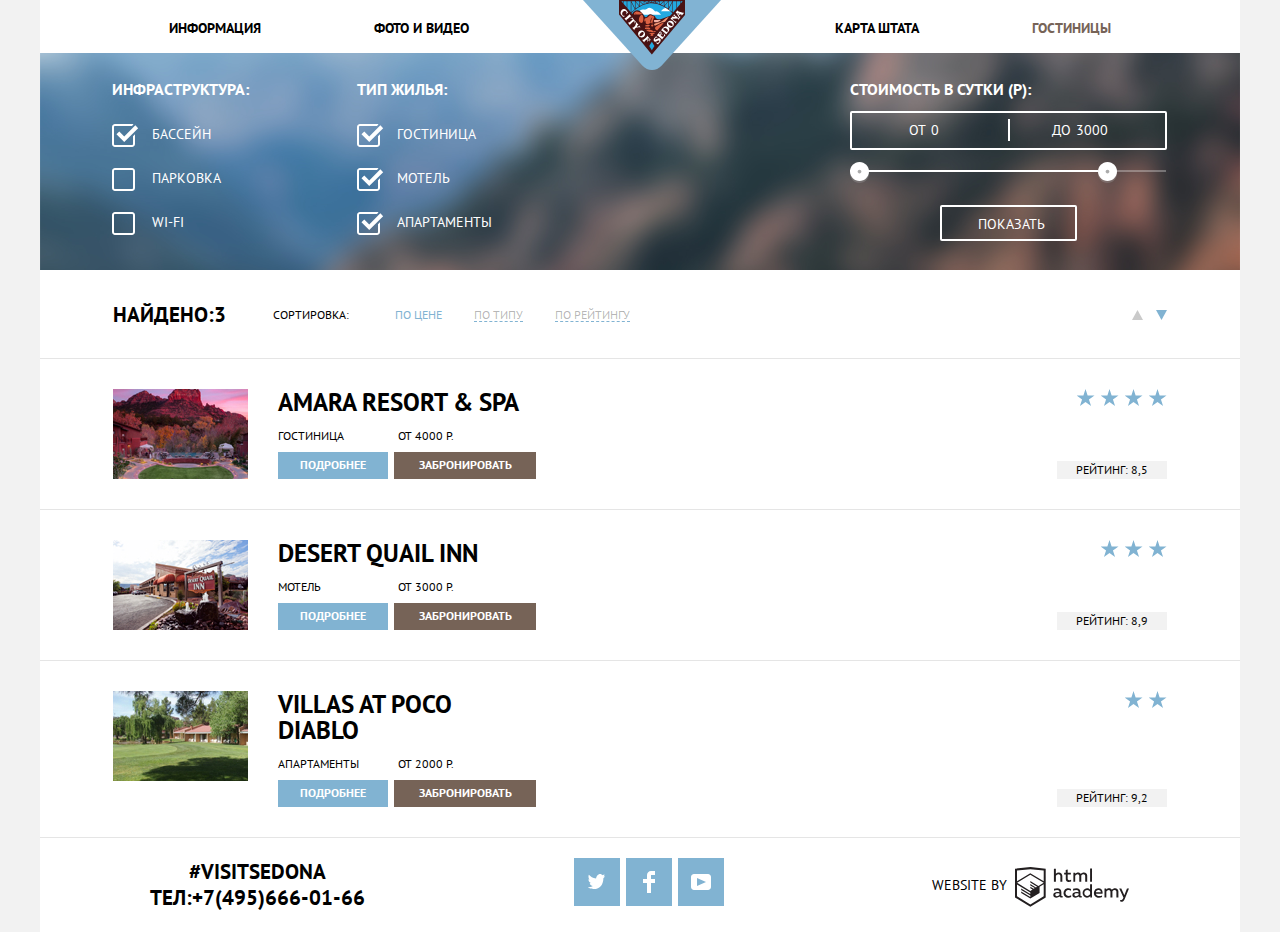
==== hotels.html @ c7ddfb27 "Завершение второй страницы" ====
<!DOCTYPE html>
<html lang="ru" class="page">

<head>
  <link href="css/normalize.css" rel="stylesheet">
  <link href="css/style.css" rel="stylesheet">
  <meta charset="utf-8">
  <title>HTML Academy: Седона-страница каталога</title>
</head>

<body class="page-body">
  <header class="main-header">
    <nav class="main-navigation">
      <ul class="site-navigation">
        <li class="site-navigation-item"><a class="site-navigation-item-path" href="">Информация</a></li>
        <li class="site-navigation-item"><a class="site-navigation-item-path" href="">Фото и видео</a></li>
        <li class="site-navigation-item">
          <a href="index.html" class="main-header-logo">
            <img src="img/logo.svg" width="138" height="70" alt="Логотип сайта Седона">
          </a>
        </li>
        <li class="site-navigation-item"><a class="site-navigation-item-path" href="">Карта штата</a></li>
        <li class="site-navigation-item"><a class="site-navigation-item-path active" href="hotels.html">Гостиницы</a></li>
      </ul>
    </nav>
  </header>
  <main>
    <h1 class="hidden-headings">Гостиницы</h1>
    <section>
      <h2 class="hidden-headings">Фильтры</h2>
      <form class="hotel-page-filters">
        <div class="checkbox-fildset-group">
          <fieldset class="infrastructure checkboxs-block">
            <legend class="checkbox-sector-name">Инфраструктура:</legend>
            <ul class="checkbox-list list">
              <li class="checkbox-list-item">
                <input class="visually-hidden checkbox" type="checkbox" checked id="SP">
                <div class="checkbox-icon"></div>
                <label class="checkbox-value" for="SP">Бассейн</label>
              </li>
              <li class="checkbox-list-item">
                <input class="visually-hidden checkbox" type="checkbox" id="parking">
                <div class="checkbox-icon"></div>
                <label class="checkbox-value" for="parking">Парковка</label>
              </li>
              <li class="checkbox-list-item">
                <input class="visually-hidden checkbox" type="checkbox" id="wifi">
                <div class="checkbox-icon"></div>
                <label class="checkbox-value" for="wifi">Wi-Fi</label>
              </li>
            </ul>
          </fieldset>
          <fieldset class="types checkboxs-block">
            <legend class="checkbox-sector-name">Тип жилья:</legend>
            <ul class="checkbox-list list">
              <li class="checkbox-list-item">
                <input class="visually-hidden checkbox blocked" type="checkbox" checked id="hotel">
                <div class="checkbox-icon"></div>
                <label class="checkbox-value" for="hotel">Гостиница</label>
              </li>
              <li class="checkbox-list-item">
                <input class="visually-hidden checkbox" type="checkbox" checked id="motel">
                <div class="checkbox-icon"></div>
                <label class="checkbox-value" for="motel">Мотель</label>
              </li>
              <li class="checkbox-list-item">
                <input class="visually-hidden checkbox" type="checkbox" checked id="apartments">
                <div class="checkbox-icon"></div>
                <label class="checkbox-value" for="apartments">Апартаменты</label>
              </li>
            </ul>
          </fieldset>
        </div>

        <fieldset class="price-group checkboxs-block">
          <legend class="checkbox-sector-name">Стоимость в сутки (Р):</legend>
          <div class="range-filter">
            <div class="price-controls">
              <label class="from">От<input class="visually-hidden" type="text" value="0"><span class="price-value">0</span></label>
              <label class="to">До<input class="visually-hidden" type="text" value="3000"><span class="price-value">3000</span></label>
            </div>
            <div class="filter-controls">
              <div class="scale">
                <div class="bar"></div>
              </div>
              <div class="toggle toggle-min"></div>
              <div class="toggle toggle-max"></div>
            </div>
          </div>
          <input class="show-results-button" type="submit" name="show" value="Показать">
        </fieldset>
      </form>
    </section>
    <section class="main-catalog">
      <h2 class="hidden-headings">Найденные гостиницы</h2>
      <div class="sort-container">
        <div class="sort-buttons-block">
          <p class="results">Найдено:<span>3</span></p>
          <h3 class="sort">Сортировка:</h3>
          <ul class="list sort-list">
            <li class="sort-list-item">
              <button class="sort-button active" disabled>По цене</button>
            </li>
            <li class="sort-list-item">
              <button class="sort-button">По типу</button>
            </li>
            <li class="sort-list-item">
              <button class="sort-button">По рейтингу</button>
            </li>
          </ul>
        </div>
        <ul class="list item-change">
          <li>
            <button class="item-change-button item-change-button-previous"></button>
          </li>
          <li>
            <button class="item-change-button item-change-button-next active-button"></button>
          </li>
        </ul>
      </div>
      <ul class="list hotels-list">
        <li class="hotel hotel1">
          <img src="img/Amara-resort-picture.jpg" class="hotel-picture" width="135" height="90" alt="hotel's_picture">
          <div class="hotels-main-info-containter">
            <a class="hotel-name-block" href="">
              <h3 class="hotel-name">Amara Resort & Spa</h3>
            </a>
            <div class="info">
              <p class="hotel-type">Гостиница</p>
              <p class="hotel-price">от 4000 Р.</p>
            </div>
            <div class="hotel-buttons">
              <a href="" class="button more-info">Подробнее</a>
              <a href="" class="button reservation">Забронировать</a>
            </div>
          </div>
          <!-- Список для звезд -->
          <div class="rating-container">
            <ul class="star-list list">
              <li class="star-list-item">
              </li>
              <li class="star-list-item">
              </li>
              <li class="star-list-item">
              </li>
              <li class="star-list-item">
              </li>
            </ul>
            <p class="rating">Рейтинг: 8,5</p>
          </div>
        </li>
        <li class="hotel hotel2">
          <img src="img/desert-quail-inn-picture.jpg" class="hotel-picture" width="135" height="90" alt="hotel's_picture">
          <div class="hotels-main-info-containter">
            <a class="hotel-name-block" href="">
              <h3 class="hotel-name">Desert Quail Inn</h3>
            </a>
            <div class="info">
              <p class="hotel-type">Мотель</p>
              <p class="hotel-price">от 3000 Р.</p>
            </div>
            <div class="hotel-buttons">
              <a href="" class="button more-info">Подробнее</a>
              <a href="" class="button reservation">Забронировать</a>
            </div>
          </div>
          <!-- Список для звезд -->
          <div class="rating-container">
            <ul class="star-list list">
              <li class="star-list-item">
              </li>
              <li class="star-list-item">
              </li>
              <li class="star-list-item">
              </li>
            </ul>
            <p class="rating">Рейтинг: 8,9</p>
          </div>
        </li>
        <li class="hotel hotel3">
          <img src="img/villas-at-poco-diablo-picture.jpg" class="hotel-picture" width="135" height="90" alt="hotel's_picture">
          <div class="hotels-main-info-containter">
            <a class="hotel-name-block" href="">
              <h3 class="hotel-name">Villas at Poco Diablo</h3>
            </a>
            <div class="info">
              <p class="hotel-type">Апартаменты</p>
              <p class="hotel-price">от 2000 Р.</p>
            </div>
            <div class="hotel-buttons">
              <a href="" class="button more-info">Подробнее</a>
              <a href="" class="button reservation">Забронировать</a>
            </div>
          </div>
          <!-- Список для звезд -->
          <div class="rating-container">
            <ul class="star-list list">
              <li class="star-list-item">
              </li>
              <li class="star-list-item">
              </li>
            </ul>
            <p class="rating">Рейтинг: 9,2</p>
          </div>
        </li>
      </ul>
    </section>
  </main>
  <footer class="main-footer page-catalog-footer">
    <div class="footer-contacts">
      <div class="contacts">
        <p>#VISITSEDONA<br>
          тел:<a class="footer-phone" href="tel:+74956660166">+7(495)666-01-66</a>
        </p>
      </div>
      <div class="footer-social">
        <ul class="socials-list list">
          <li class="social-list-item">
            <a class="social-button social-button-tw" href="#"></a>
          </li>
          <li class="social-list-item">
            <a class="social-button social-button-fb" href="#"></a>
          </li>
          <li class="social-list-item">
            <a class="social-button social-button-yt" href="#"></a>
          </li>
        </ul>
      </div>
      <div class="copyright">
        <p>Website by<a href="#" class="copyright-logo"></a></p>
      </div>
    </div>
  </footer>
</body>

</html>
---- css/style.css ----
/* pt-sans-regular - latin_cyrillic */

@font-face {
    font-family: 'PT Sans';
    font-style: normal;
    font-weight: 400;
    src: url('../fonts/pt-sans-v11-latin_cyrillic-regular.eot'); /* IE9 Compat Modes */
    src: local('PT Sans'), local('PTSans-Regular'),
         url('../fonts/pt-sans-v11-latin_cyrillic-regular.eot?#iefix') format('embedded-opentype'), /* IE6-IE8 */
         url('../fonts/pt-sans-v11-latin_cyrillic-regular.woff2') format('woff2'), /* Super Modern Browsers */
         url('../fonts/pt-sans-v11-latin_cyrillic-regular.woff') format('woff'), /* Modern Browsers */
         url('../fonts/pt-sans-v11-latin_cyrillic-regular.ttf') format('truetype'), /* Safari, Android, iOS */
         url('../fonts/pt-sans-v11-latin_cyrillic-regular.svg#PTSans') format('svg'); /* Legacy iOS */
  }
  /* pt-sans-700 - latin_cyrillic */
  @font-face {
    font-family: 'PT Sans';
    font-style: normal;
    font-weight: 700;
    src: url('../fonts/pt-sans-v11-latin_cyrillic-700.eot'); /* IE9 Compat Modes */
    src: local('PT Sans Bold'), local('PTSans-Bold'),
         url('../fonts/pt-sans-v11-latin_cyrillic-700.eot?#iefix') format('embedded-opentype'), /* IE6-IE8 */
         url('../fonts/pt-sans-v11-latin_cyrillic-700.woff2') format('woff2'), /* Super Modern Browsers */
         url('../fonts/pt-sans-v11-latin_cyrillic-700.woff') format('woff'), /* Modern Browsers */
         url('../fonts/pt-sans-v11-latin_cyrillic-700.ttf') format('truetype'), /* Safari, Android, iOS */
         url('../fonts/pt-sans-v11-latin_cyrillic-700.svg#PTSans') format('svg'); /* Legacy iOS */
  }


  :root {
    --basic-white: #fff;
    --main-color: #000;
    --additional-black: #333;
    --basic-blue: #81B3D2;
    --basic-grey: #eeeeee;
    --footer-background: rgba(255, 255, 255, 0.9);
    --forms-background: #F2F2F2;
    --button-brown-color: #766357;
    --button-brown-hover: #604E43;
    --button-brown-active: #503E33;
    --button-active-color: rgba(255, 255, 255, 0.3);
    --button-grey-color: #cacaca;
    --deeper-blue: #669EC0;
    --deep-blue: #5496BD;
    --copyright-logo-active: #BDBBBC;
    --bottom-borders: #e5e5e5;
    --deeper-grey: #ebebeb;
    --white-opacity0-3: rgba(255, 255, 255, 0.3);
    --black-opacity0-3: rgba(0, 0, 0, 0.3);
    --main-page-shadow: rgba(0, 1, 1, 0.2);
}
.page {
    background-color: var(--forms-background);
    height: 100%;
}

.page-body {
    width: 1200px;
    margin: 0 auto;
    padding: 0;
    font-family: "PT Sans", sans-serif;
    font-style: normal;
    font-weight: normal;
    font-size: 14px;
    line-height: 21px;
    color: var(--main-black);
    text-transform: uppercase;
    background-color: var(--basic-white);
    min-height: 100%;
    position: relative;
}

a {
    text-decoration: none;
    color: var(--main-color);
}

img {
    max-width: 100%;
    height: auto;
}

.button {
    color: var(--basic-white);
}

button, 
button:active, 
button:focus {
    outline: none;
    text-transform: uppercase;
}

.list {
    list-style: none;
    margin: 0;
    padding: 0;
}

.visually-hidden {
    position: absolute;
    width: 1px;
    height: 1px;
    margin: -1px;
    border: 0;
    padding: 0;
    white-space: nowrap;
    clip-path: inset(100%);
    clip: rect(0 0 0 0);
    overflow: hidden;
  }

/* Main Navigation */

.main-header {
    min-height: 56px;
    text-align: center;
    margin-bottom: -20px;
}

.main-navigation {
    font-style: normal;
    font-weight: bold;
    font-size: 14px;
    line-height: 26px;
    background-color: transparent;
    padding: 0 72px;
}

.site-navigation {
    list-style: none;
    display: flex;
    justify-content: space-around;
    margin-top: 0;
    padding: 0;
}

.site-navigation-item:not(:first-child) .site-navigation-item-path:hover {
    color: var(--basic-blue);
}

.site-navigation-item:not(:first-child) .site-navigation-item-path:active {
    color: var(--button-grey-color);
}

.site-navigation .active {
    color: var(--button-brown-color);
}

.site-navigation-item:not(:nth-child(3)) {
    padding-top: 15px;
}

.main-header-logo {
    position: relative;
    z-index: 1;
}

/* Main's blocks */

.container {
    background-color: transparent;
    width: 100%;
    box-shadow: 0px 5px 15px var(--main-page-shadow);
}

.welcome-sedona {
    position: relative;
    display: flex;
    flex-direction: column;
    height: 509px;
    background: url("../img/background-photo-main-page.jpg") 50% no-repeat;
}

.welcome-sedona .welcome-img {
    display: block;
    margin: 0 auto;
}

.welcome-sedona .welcome-img:first-child {
    margin-top: auto;
    margin-bottom: 11px;
} 

.welcome-sedona .welcome-img:nth-child(2) {
    margin-bottom: auto;
} 

.welcome-sedona .welcome-img:last-child {
    margin: auto;
} 

.welcome-sedona::after {
    position: absolute;
    content: "";
    left: 0;
    bottom: 0;
    width: 100%;
    height: 57px;
    background-color: inherit;
    background-image: url("../img/main-page-image-shape-bottom.svg");
    background-repeat: no-repeat;
    z-index: 1;
}

.heading {
    display: none;
}

.advantages,
.interested {
    font-style: normal;
    font-weight: normal;
    font-size: 14px;
    line-height: 21px;
}

.interested {
    text-align: center;
    height: 291px;
}

.advantages-title {
    font-style: normal;
    font-weight: bold;
    line-height: 26px;
    font-size: 21px;
    text-align: center; 
}

.advantages-block-title {
    height: 216px;
    display: flex;
    flex-direction: column;
    justify-content: space-between;
}

.block-title {
    font-weight: bold;
    font-size: 21px;
    line-height: 26px;
    margin-top: auto;
}

.heading-additional-text {
    font-weight: normal;
    font-size: 14px;
    margin-bottom: auto;
}

.advantage1,
.advantage2 {
    color: var(--basic-white);
    background-color: var(--basic-blue);
    display: flex;
    height: 256px;
}

.advs-subcontainer {
    text-align: center;
    display: flex;
    flex-direction: column;
    justify-content: center;
}

.advantages-stuff-list,
.advantages3-5-list {
    list-style: none;
}

.advantages-stuff {
    padding: 75px 65px;
}

.advantages-stuff-list {
    display: flex;
    justify-content: space-between;
    text-align: center;
    height: 100%;
    align-items: center;
}

.advantages-stuff-list-item {
    display: flex;
    flex-direction: column;
    align-items: center;
    justify-content: space-between;
}

.advantages-stuff-list-item:first-child::before{
    content: "";
    width: 75px;
    height: 72px;
    background: url("../img/house-icon.svg") 50% no-repeat;
}

.advantages-stuff-list-item:nth-child(2)::before{
    content: "";
    width: 75px;
    height: 70px;
    background: url("../img/food-icon.svg") 50% no-repeat;
}

.advantages-stuff-list-item:last-child::before{
    content: "";
    width: 64px;
    height: 77px;
    background: url("../img/souvenir-icon.svg") 50% no-repeat;
}

.advantages3-5 {
    background-color: var(--basic-grey);
    padding: 50px 80px;
}

.advantages3-5-list {
    display: flex;
    text-align: center;
    justify-content: space-between;
}

.advantages-reasons {
    line-height: 21px;
    margin: 20px 0;
}

.interested {
    margin: 0 auto;
    width: 568px;
    display: flex;
    flex-direction: column;
    text-align: center;
    align-items: center;
    height: 291px;
    justify-content: space-between;
}

.interested-title {
    font-style: normal;
    font-weight: bold;
    font-size: 30px;
    line-height: 24px;
    margin-top: auto;
}

.interested-main-text {
    margin-bottom: auto;
}

.interested-button-search {
    background-color: var(--button-brown-color);
    font-style: normal;
    font-weight: bold;
    font-size: 21px;
    line-height: 26px;
    border: none;
    width: 100%;
    height: 86px;
}

.interested-button-search:hover {
    background-color: var(--button-brown-hover);
}

.interested-button-search:active {
    background-color: var(--button-brown-active);
    color: var(--button-active-color);
}

.hotel-search-form {
    width: 568px;
    height: 395px;
    box-sizing: border-box;
    padding: 55px;
    background: var(--basic-white);
    box-shadow: 0px 7px 15px rgba(0, 1, 1, 0.15);
    margin: 0 auto;
    display: flex;
    flex-wrap: wrap;
    flex-direction: column;
    justify-content: space-between;
}

.hotel-search-form .input-value {
    display: flex;
    align-items: center;
    justify-content: space-between;
}

.hotel-search-form,
.hotel-search-form .input {
    text-transform: uppercase;
    font-style: normal;
    font-weight: bold;
    font-size: 14px;
    line-height: 26px;
}

.hotel-search-form .input {
    background-color: var(--forms-background);
    border: none;
    padding: 6px 9px;
    height: 38px;
    box-sizing: border-box;
    outline: none;
    width: 100%;
}

.age-block {
    display: flex;
    justify-content: space-between;
}

.date-block {
    width: 346px;
    position: relative;
}

.form-date + .icon-block {
    display: inline-block;
    position: absolute;
    top: 7px;
    right: 9px;
    width: 21px;
    height: 23px;
    background-image: url("../img/search-form-calendar-icon.svg");
    background-repeat: no-repeat;
    background-position: 50%;
}

.form-date:hover + .icon-block {
    background-image: url("../img/calendar-hover.svg");
}

.form-date:active + .icon-block,
.form-date:focus + .icon-block {
    background-image: url("../img/calendar-active.svg");
}

.hotel-search-form .input-value {
    padding-top: 5px;
}

.form-arrival-date-block,
.form-departure-date-block {
    display: flex;
    justify-content: space-between;
}

.form-age {
    text-align: center;
    padding: 0;
    margin: 0;
    width: 100%;
}

.form-age-block {
    width: 114px;
    position: relative;
}

.form-age-block .button-plus,
.form-age-block .button-minus {
    position: absolute;
    border: none;
    background-color: none;
    outline: none;
    cursor: pointer;
}

.button-plus {
    background: url("../img/search-form-plus-icon.svg") 50% no-repeat;
    top: 14px;
    right: 14px;
    width: 11px;
    height: 11px;
}

.button-minus {
    background: url("../img/search-form-minus-icon.svg") 50% no-repeat;
    top: 14px;
    left: 14px;
    width: 11px;
    height: 11px;
}

.hotel-search-block {
    position: relative;
}

.hotel-search-form {
    position: absolute;
    top: 0;
    left: 315px;
}

.button-plus:hover {
    background-image: url("../img/plus-hover.svg");
}

.button-plus:active {
    background-image: url("../img/plus-active.svg");
}

.button-minus:hover {
    background-image: url("../img/minus-hover.svg");
}

.button-minus:active {
    background-image: url("../img/minus-active.svg");
}

.hotel-search-form .input:hover {
    background-color: var(--deeper-grey);
}

.hotel-search-form .input:not(.button-find):active {
    background-color: var(--basic-white);
    border: 2px solid var(--forms-background);
}

.hotel-search-form .button-find {
    height: 58px;
    font-style: normal;
    font-weight: bold;
    font-size: 21px;
    line-height: 26px;
    background-color: var(--basic-blue);
    outline: none;
    color: var(--basic-white)
}

.hotel-search-form .button-find:hover {
    background-color: var(--deeper-blue);
}

.hotel-search-form .button-find:active {
    background-color: var(--deep-blue);
    color: var(--button-active-color);
}

.sedona-map {
    height: 594px;
}

/* Footer */

.main-footer {
    background-color: var(--footer-background);
}

.main-page-footer {
    position: absolute;
    bottom: 0;
    left: 0;
    width: 1200px;
}

.footer-contacts {
    font-style: normal;
    font-weight: bold;
    font-size: 21px;
    line-height: 26px;
    background-color: inherit;
    display: flex;
    justify-content: space-between;
    text-align: center;
    align-items: center;
    padding: 0 110px;
}

.socials-list {
    list-style: none;
    display: flex;
    padding: 0;
}

.social-button {
    width: 46px;
    height: 48px;
}

.social-list-item:not(:last-child) {
    margin-right: 6px;
}

.social-button {
    display: inline-block;
}

.social-button-tw {
    background: var(--basic-blue) url("../img/twitter.svg") 50% no-repeat;
}

.social-button-fb {
    background: var(--basic-blue) url("../img/fb-icon.svg") 50% no-repeat;
}

.social-button-yt {
    background: var(--basic-blue) url("../img/youtube-icon.svg") 50% no-repeat;
}

.social-button:hover {
    background-color: var(--deeper-blue);
}

.social-button:active {
    background-color: var(--deep-blue);
}

.social-button-tw:active {
    background-image: url("../img/twitter-active.svg");
}

.social-button-fb:active {
    background-image: url("../img/fb-active.svg");
}

.social-button-yt:active {
    background-image: url("../img/youtube-active.svg");
}

.copyright {
    font-style: normal;
    font-weight: normal;
    font-size: 14px;
    line-height: 26px;
    text-align: center;
}

.copyright-logo {
    padding-right: 123px; 
    position: relative;
}

.copyright-logo::after {
    content: "";
    width: 115px;
    height: 41px;
    position: absolute;
    top: -10px;
    right: 0;
    background-image: url("../img/logo-htmlacademy.svg");
    background-position: 0 0;
    background-repeat: no-repeat;
}

.copyright-logo:hover::after {
    background-image: url("../img/logo-htmlacademy-hover.svg");
}

.copyright-logo:active::after {
    background-image: url("../img/logo-htmlacademy-active.svg");
}

/* Страница отелей */

.hidden-headings {
    display: none;
}

.hotel-page-filters {
    background: url("../img/catalog-filter-background.png") no-repeat 50%;
    min-height: 217px;
    box-sizing: border-box;
    padding: 27px 73px 31px 72px;
    display: flex;
    flex-wrap: wrap;
    justify-content: space-between;
    margin-top: -40px;
}

.checkbox-fildset-group {
    min-width: 380px;
    display: flex;
    justify-content: space-between;
}

.infrastructure {
    width: 135px;
}

.hotel-page-filters .checkbox-sector-name {
    font-weight: bold;
    font-size: 16px;
    line-height: 21px;
}

.checkbox-sector-name {
    margin-bottom: 24px;
}

.checkbox-list-item{
    margin-bottom: 23px;
    position: relative;
}

.checkbox-list-item:last-child{
    margin-bottom: 0;
}

.checkbox + .checkbox-icon {
    position: absolute;
    top: 0;
    left: 0;
    width: 23px;
    height: 23px;
    background: url("../img/checkbox-off.svg") 50% no-repeat;
    cursor: pointer;
}

.checkbox:checked + .checkbox-icon {
    width: 27px;
    height: 23px;
    background: url("../img/checkbox-on.svg") 50% no-repeat;
}

.checkbox-value {
    cursor: pointer;
    display: block;
    padding-left: 40px;
    position: relative;
}

.price-group {
    width: 317px;
    display: flex;
    flex-direction: column;
}

.price-group .checkbox-sector-name {
    margin-bottom: 10.5px;
}

.price-controls {
    width: 317px;
    border: 2px solid var(--basic-white);
    box-sizing: border-box;
    border-radius: 2px;
    padding: 7px 57px;
    display: flex;
    justify-content: space-between;
    background-image: url("../img/slit-figure-price-form.svg");
    background-position: 50%;
    background-repeat: no-repeat;
}

.price-controls .price-value {
    margin-left: 5px;
}

.filter-controls {
    width: 316px;
    position: relative;
    margin-top: 20px;
}

.scale {
    width: 100%;
    height: 2px;
    background: var(--white-opacity0-3);
}

.bar {
    width: 248px;
    height: 100%;
    background-color: var(--basic-white);
}

.toggle {
    position: absolute;
    width: 19px;
    height: 21px;
    top: -8px;
    left: 0;
    background: url("../img/range-filter-button.svg") 50% no-repeat;
}

.toggle:hover {
    transform: scale(1.2);
}

.toggle-max {
    left: 248px;
}

.show-results-button {
    width: 137px;
    height: 36px;
    box-sizing: border-box;
    padding: 7px 36px;
    background-color: inherit;
    text-align: center;
    font-size: 14px;
    line-height: 21px;
    border: 2px solid var(--basic-white);
    border-radius: 2px;
    text-transform: uppercase;
    color: var(--basic-white);
    margin-top: 33px;
    align-self: center;
    outline: none;
}

.show-results-button:hover {
    background-color: var(--basic-white);
    color: var(--main-color);
}

.hotel-page-filters .checkboxs-block {
    font-style: normal;
    font-weight: normal;
    font-size: 14px;
    line-height: 21px;
    color: var(--basic-white);
    border: none;
    margin: 0;
    padding: 0;
}

.main-catalog {
    font-style: normal;
    font-weight: normal;
    font-size: 12px;
    line-height: 18px;
}

.sort-container,
.hotel {
    padding-left: 73px;
    padding-right: 73px;
    border-bottom: 1px solid var(--bottom-borders);
}

.sort-container {
    display: flex;
    justify-content: space-between;
    height: 86px;
    align-items: center;
}

.sort {
    font-style: normal;
    font-weight: normal;
    font-size: 12px;
    line-height: 18px;
}

.sort-buttons-block {
    display: flex;
    margin-right: auto;
    width: 517px;
    align-items: center;
    justify-content: space-between;
}

.sort-list {
    display: flex;
}

.sort-list-item:not(:last-child) {
    margin-right: 32px;
}

.item-change {
    display: flex;
}

.sort-button {
    background: none;
    border: none;
    padding: 0;
}

.sort-button {
    color:  var(--black-opacity0-3);
    border-bottom: 1px dashed var(--basic-blue);
}

.sort-button:hover {
    color: var(--basic-blue);
}

.sort-button:active {
    color: var(--main-color);
    border: none;
}

.sort-button.active,
.sort-button.active:hover,
.sort-button.active:active {
    color: var(--basic-blue);
    border: none;
}

.item-change-button {
    width: 11px;
    height: 10px;
    background: none;
    border: none;
}

.item-change-button-previous {
    background: url("../img/icon-up-dir-normal.svg") 50% no-repeat;
}

.item-change-button-next {
    margin-left: 12px;
    background: url("../img/icon-down-dir-normal.svg") 50% no-repeat;
}

.item-change-button-previous:hover {
    background: url("../img/icon-up-dir-hover.svg") 50% no-repeat;
}

.item-change-button-next:hover {
    background: url("../img/icon-down-dir-hover.svg") 50% no-repeat;
}

.item-change-button-previous.active-button,
.item-change-button-previous:active {
    background: url("../img/icon-up-dir-active.svg") 50% no-repeat;
    border: none;
}

.item-change-button-next.active-button,
.item-change-button-next:active {
    background: url("../img/icon-down-dir-active.svg") 50% no-repeat;
    border: none;
}

.results,
.hotel-name-block {
    font-weight: bold;
    font-size: 21px;
    line-height: 26px;
}

.hotel-name {
    margin: 0;
    padding: 0;
}

.hotels-list {
    display: flex;
    flex-direction: column;
}

.hotel {
    box-sizing: border-box;
    min-height: 150px;
    padding: 30px 73px;
    display: flex;
}

.hotel-picture {
    width: 135px;
    height: 90px;
    margin-right: 30px;
}

.hotels-main-info-containter {
    width: 258px;
    display: flex;
    flex-wrap: wrap;
    flex-direction: column;
}

.info {
    display: flex;
    text-align: left;
    margin-bottom: -5px;
}

.info .hotel-type,
.info .hotel-price{
    display: inline-block;
    width: 120px;
}

.hotel-buttons {
    display: flex;
}

.hotel-buttons .button {
    display: flex;
    align-items: center;
    justify-content: center;
}

.rating-container {
    display: flex;
    justify-content: space-between;
    margin-left: auto;
    flex-direction: column;
    align-items: flex-end;
}

.star-list {
    display: flex;
}

.star-list-item {
    width: 18px;
    height: 17px;
    background: url("../img/star.svg") no-repeat 50% 50%;
    margin-left: 6px;
}

.rating {
    width: 110px;
    text-align: center;
    margin: 0;
}

.hotel-name:hover {
    color: var(--basic-blue);
}

.hotel-name:active {
    color: var(--main-color);
}

.more-info {
    display: inline-block;
    text-align: center;
    width: 110px;
    height: 27px;
    background-color: var(--basic-blue);
    font-weight: bold;
    margin-right: 6px;
}

.more-info:hover {
    background-color: var(--deeper-blue);
}

.more-info:active {
    background-color: var(--deep-blue);
}

.reservation {
    display: inline-block;
    text-align: center;
    width: 142px;
    height: 27px;
    background-color: var(--button-brown-color);
    font-weight: 700;
}

.reservation:hover {
    background-color: var(--button-brown-hover);
}

.reservation:active {
    background-color: var(--button-brown-active);
}

.button:active {
    color: var(--button-active-color);   
}

.rating {
    background-color: var(--forms-background);
}
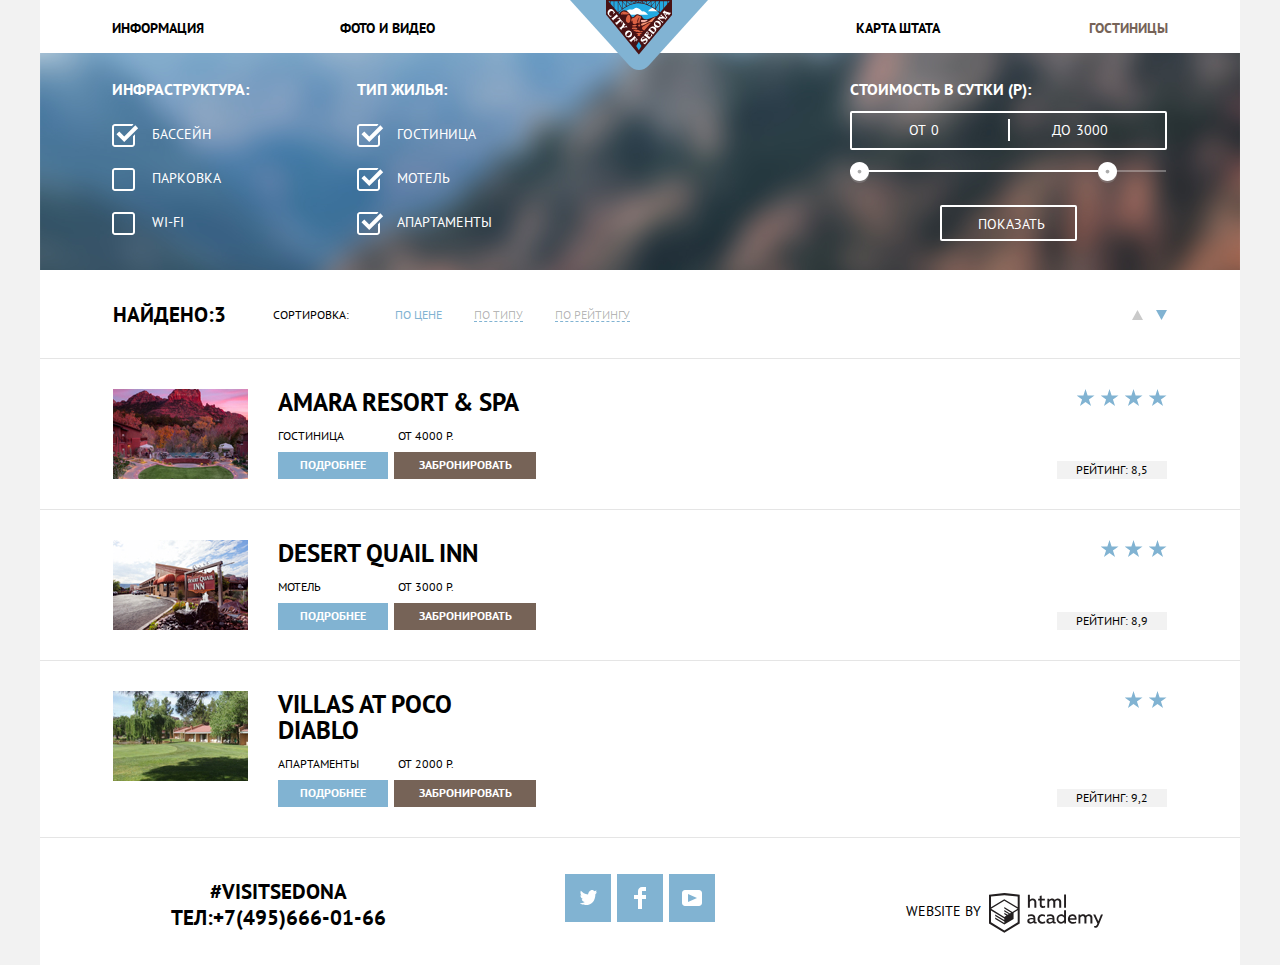
==== commit f68a6b26: "Подгон главной под шаблон" ====
--- a/hotels.html
+++ b/hotels.html
@@ -25,7 +25,7 @@
     </nav>
   </header>
   <main>
-    <h1 class="hidden-headings">Гостиницы</h1>
+    <h1 class="heading hidden-headings">Гостиницы</h1>
     <section>
       <h2 class="hidden-headings">Фильтры</h2>
       <form class="hotel-page-filters">
@@ -92,11 +92,11 @@
       </form>
     </section>
     <section class="main-catalog">
-      <h2 class="hidden-headings">Найденные гостиницы</h2>
+      <h2 class="heading hidden-headings">Найденные гостиницы</h2>
       <div class="sort-container">
         <div class="sort-buttons-block">
           <p class="results">Найдено:<span>3</span></p>
-          <h3 class="sort">Сортировка:</h3>
+          <h3 class="heading sort">Сортировка:</h3>
           <ul class="list sort-list">
             <li class="sort-list-item">
               <button class="sort-button active" disabled>По цене</button>
@@ -123,7 +123,7 @@
           <img src="img/Amara-resort-picture.jpg" class="hotel-picture" width="135" height="90" alt="hotel's_picture">
           <div class="hotels-main-info-containter">
             <a class="hotel-name-block" href="">
-              <h3 class="hotel-name">Amara Resort & Spa</h3>
+              <h3 class="heading hotel-name">Amara Resort & Spa</h3>
             </a>
             <div class="info">
               <p class="hotel-type">Гостиница</p>
@@ -153,7 +153,7 @@
           <img src="img/desert-quail-inn-picture.jpg" class="hotel-picture" width="135" height="90" alt="hotel's_picture">
           <div class="hotels-main-info-containter">
             <a class="hotel-name-block" href="">
-              <h3 class="hotel-name">Desert Quail Inn</h3>
+              <h3 class="heading hotel-name">Desert Quail Inn</h3>
             </a>
             <div class="info">
               <p class="hotel-type">Мотель</p>
@@ -181,7 +181,7 @@
           <img src="img/villas-at-poco-diablo-picture.jpg" class="hotel-picture" width="135" height="90" alt="hotel's_picture">
           <div class="hotels-main-info-containter">
             <a class="hotel-name-block" href="">
-              <h3 class="hotel-name">Villas at Poco Diablo</h3>
+              <h3 class="heading hotel-name">Villas at Poco Diablo</h3>
             </a>
             <div class="info">
               <p class="hotel-type">Апартаменты</p>
--- a/css/style.css
+++ b/css/style.css
@@ -97,6 +97,11 @@
     padding: 0;
 }
 
+.heading {
+    margin: 0;
+    padding: 0;
+}
+
 .visually-hidden {
     position: absolute;
     width: 1px;
@@ -115,7 +120,6 @@
 .main-header {
     min-height: 56px;
     text-align: center;
-    margin-bottom: -20px;
 }
 
 .main-navigation {
@@ -130,7 +134,7 @@
 .site-navigation {
     list-style: none;
     display: flex;
-    justify-content: space-around;
+    justify-content: space-between;
     margin-top: 0;
     padding: 0;
 }
@@ -149,19 +153,35 @@
 
 .site-navigation-item:not(:nth-child(3)) {
     padding-top: 15px;
-}
+    padding-bottom: 15px;
+}
+
+.site-navigation-item:first-child {
+    margin-right: 134px;
+}
+
+.site-navigation-item:nth-child(2) {
+    margin-right: 133px;
+}
+
+.site-navigation-item:nth-child(3),
+.site-navigation-item:nth-child(4) {
+    margin-right: 147px;
+}
+
+
 
 .main-header-logo {
     position: relative;
     z-index: 1;
 }
-
 /* Main's blocks */
 
 .container {
     background-color: transparent;
     width: 100%;
     box-shadow: 0px 5px 15px var(--main-page-shadow);
+    margin-top: -22px;
 }
 
 .welcome-sedona {
@@ -178,7 +198,7 @@
 }
 
 .welcome-sedona .welcome-img:first-child {
-    margin-top: auto;
+    margin-top: 76.35px;
     margin-bottom: 11px;
 } 
 
@@ -187,7 +207,9 @@
 } 
 
 .welcome-sedona .welcome-img:last-child {
-    margin: auto;
+    margin-left: auto;
+    margin-right: auto;
+    margin-bottom: 80.76px;
 } 
 
 .welcome-sedona::after {
@@ -203,10 +225,6 @@
     z-index: 1;
 }
 
-.heading {
-    display: none;
-}
-
 .advantages,
 .interested {
     font-style: normal;
@@ -239,13 +257,13 @@
     font-weight: bold;
     font-size: 21px;
     line-height: 26px;
-    margin-top: auto;
+    margin-top: 42px;
 }
 
 .heading-additional-text {
     font-weight: normal;
     font-size: 14px;
-    margin-bottom: auto;
+    margin-bottom: 52px;
 }
 
 .advantage1,
@@ -257,80 +275,103 @@
 }
 
 .advs-subcontainer {
-    text-align: center;
-    display: flex;
-    flex-direction: column;
-    justify-content: center;
-}
-
-.advantages-stuff-list,
-.advantages3-5-list {
-    list-style: none;
+    min-width: 400px;
+    text-align: center;
+}
+
+.advs-subcontainer:first-child {
+    padding-top: 47px;
+}
+
+.advs-subcontainer:last-child {
+    padding-top: 50px;
+}
+
+.advs-subcontainer-title {
+    margin: 0;
+}
+
+.number {
+    margin-top: 25px;
+    margin-bottom: 23px;
 }
 
 .advantages-stuff {
-    padding: 75px 65px;
+    height: 330px;
+    text-align: center;
+    padding-top: 61px;
+    padding-bottom: 82px;
+    box-sizing: border-box;
 }
 
 .advantages-stuff-list {
-    display: flex;
-    justify-content: space-between;
-    text-align: center;
     height: 100%;
-    align-items: center;
+    display: grid;
+    grid-template-columns: 1fr 1fr 1fr;
 }
 
 .advantages-stuff-list-item {
-    display: flex;
-    flex-direction: column;
-    align-items: center;
-    justify-content: space-between;
-}
-
-.advantages-stuff-list-item:first-child::before{
+    height: 100%;
+    position: relative;
+}
+
+.advantages-stuff-title {
+    margin-top: 97px;
+    margin-bottom: 26px;
+}
+
+.advantages-stuff-list-item:before {
     content: "";
+    position: absolute;
+    background-position: 50%;
+    background-repeat: no-repeat;
+}
+
+.advantages-stuff-list-item:first-child:before {
     width: 75px;
     height: 72px;
-    background: url("../img/house-icon.svg") 50% no-repeat;
-}
-
-.advantages-stuff-list-item:nth-child(2)::before{
-    content: "";
+    background-image: url("../img/house-icon.svg");
+    left: 163px;
+}
+
+.advantages-stuff-list-item:nth-child(2):before {
     width: 75px;
     height: 70px;
-    background: url("../img/food-icon.svg") 50% no-repeat;
-}
-
-.advantages-stuff-list-item:last-child::before{
-    content: "";
+    background-image: url("../img/food-icon.svg");
+    left: 163px;
+}
+
+.advantages-stuff-list-item:last-child:before {
     width: 64px;
     height: 77px;
-    background: url("../img/souvenir-icon.svg") 50% no-repeat;
+    background-image: url("../img/souvenir-icon.svg");
+    top: -6px;
+    left: 167px;
 }
 
 .advantages3-5 {
     background-color: var(--basic-grey);
-    padding: 50px 80px;
+    padding-top: 47px;
+    padding-bottom: 54px;
+    box-sizing: border-box;
+    height: 256px;
+    text-align: center;
 }
 
 .advantages3-5-list {
-    display: flex;
-    text-align: center;
-    justify-content: space-between;
+    display: grid;
+    grid-template-columns: 1fr 1fr 1fr;
 }
 
 .advantages-reasons {
     line-height: 21px;
-    margin: 20px 0;
 }
 
 .interested {
     margin: 0 auto;
-    width: 568px;
     display: flex;
     flex-direction: column;
     text-align: center;
-    align-items: center;
     height: 291px;
     justify-content: space-between;
 }
@@ -340,11 +381,13 @@
     font-weight: bold;
     font-size: 30px;
     line-height: 24px;
-    margin-top: auto;
+    margin-top: 55px;
+    margin-bottom: 20px;
 }
 
 .interested-main-text {
     margin-bottom: auto;
+    line-height: 24px;
 }
 
 .interested-button-search {
@@ -354,8 +397,9 @@
     font-size: 21px;
     line-height: 26px;
     border: none;
-    width: 100%;
+    width: 568px;
     height: 86px;
+    align-self: center;
 }
 
 .interested-button-search:hover {
@@ -369,7 +413,7 @@
 
 .hotel-search-form {
     width: 568px;
-    height: 395px;
+    min-height: 395px;
     box-sizing: border-box;
     padding: 55px;
     background: var(--basic-white);
@@ -378,7 +422,6 @@
     display: flex;
     flex-wrap: wrap;
     flex-direction: column;
-    justify-content: space-between;
 }
 
 .hotel-search-form .input-value {
@@ -406,9 +449,15 @@
     width: 100%;
 }
 
+.form-arrival-date-block,
+.form-departure-date-block {
+    margin-bottom: 30px;
+}
+
 .age-block {
     display: flex;
     justify-content: space-between;
+    margin-bottom: 54px;
 }
 
 .date-block {
@@ -437,10 +486,6 @@
     background-image: url("../img/calendar-active.svg");
 }
 
-.hotel-search-form .input-value {
-    padding-top: 5px;
-}
-
 .form-arrival-date-block,
 .form-departure-date-block {
     display: flex;
@@ -562,17 +607,39 @@
     font-size: 21px;
     line-height: 26px;
     background-color: inherit;
-    display: flex;
-    justify-content: space-between;
-    text-align: center;
-    align-items: center;
-    padding: 0 110px;
+    display: grid;
+    grid-template-columns: 1fr 1fr 1fr;
+    box-sizing: border-box;
+    height: 127px;
+    text-align: center;
+}
+
+.contacts {
+    height: 61px;
+    display: flex;
+    flex-direction: column;
+    justify-content: space-between;
+    margin-left: 111px;
+    margin-right: auto;
+    margin-top: 20px;
+    padding-left: 20px;
+    padding-bottom: 20px;
+    grid-column: 1/2;
+}
+
+.contacts-call-us,
+.contacts-visit-us {
+    margin: 0;
+    padding: 0;
 }
 
 .socials-list {
     list-style: none;
     display: flex;
     padding: 0;
+    grid-column: 2/3;
+    margin-top: 36px;
+    margin-left: 125px;
 }
 
 .social-button {
@@ -626,6 +693,9 @@
     font-size: 14px;
     line-height: 26px;
     text-align: center;
+    grid-column: 3/4;
+    margin-top: 46px;
+    margin-left: -70px;
 }
 
 .copyright-logo {
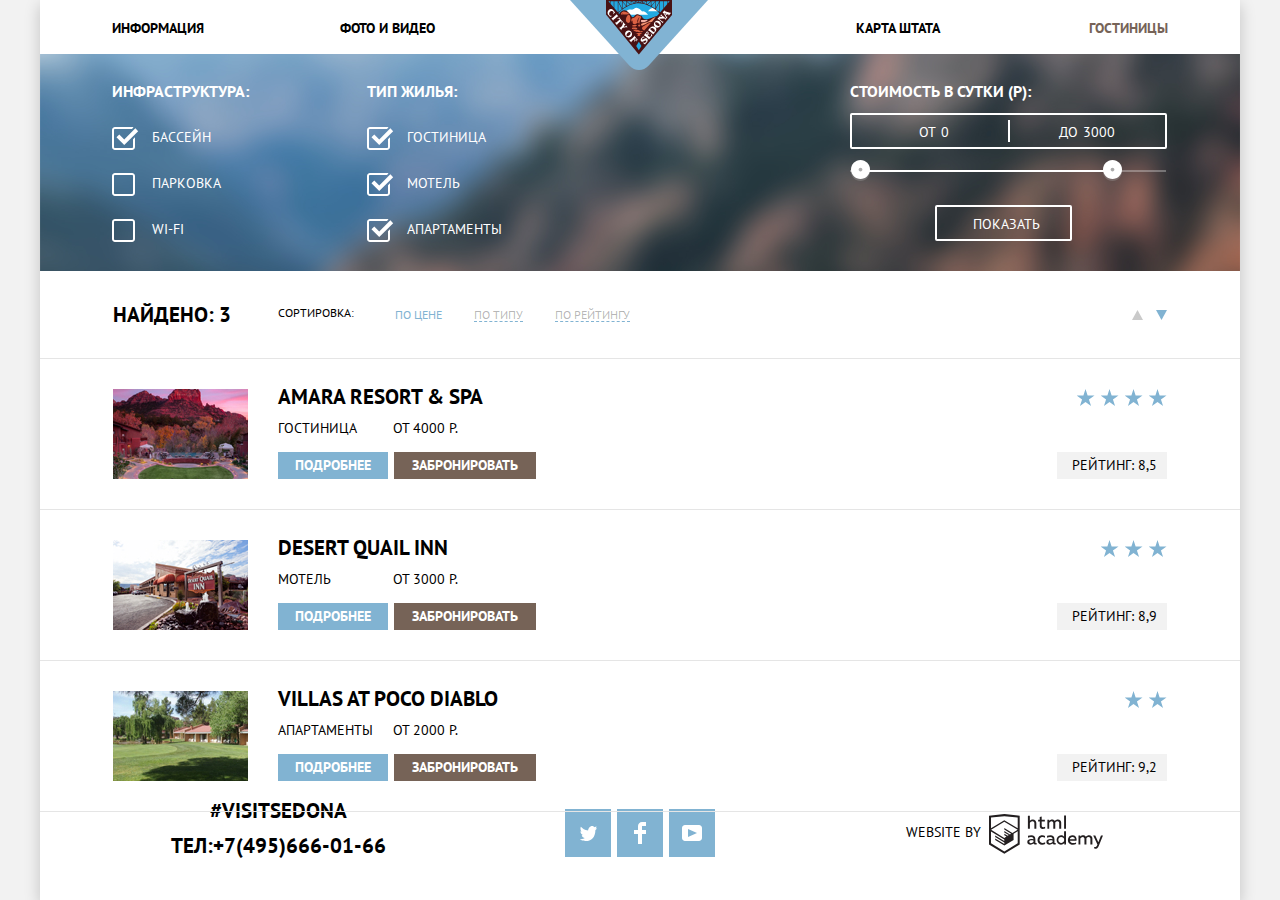
==== commit e7cec4a0: "Правки в вторую страницу с ПП" ====
--- a/hotels.html
+++ b/hotels.html
@@ -11,20 +11,20 @@
 <body class="page-body">
   <header class="main-header">
     <nav class="main-navigation">
-      <ul class="site-navigation">
-        <li class="site-navigation-item"><a class="site-navigation-item-path" href="">Информация</a></li>
+      <ul class="site-navigation list">
+        <li class="site-navigation-item"><a class="site-navigation-item-path" href="index.html">Информация</a></li>
         <li class="site-navigation-item"><a class="site-navigation-item-path" href="">Фото и видео</a></li>
         <li class="site-navigation-item">
           <a href="index.html" class="main-header-logo">
-            <img src="img/logo.svg" width="138" height="70" alt="Логотип сайта Седона">
+            <img src="img/logo.svg" width="138px" height="70px" alt="logo">
           </a>
         </li>
         <li class="site-navigation-item"><a class="site-navigation-item-path" href="">Карта штата</a></li>
-        <li class="site-navigation-item"><a class="site-navigation-item-path active" href="hotels.html">Гостиницы</a></li>
+        <li class="site-navigation-item"><a class="site-navigation-item-path active" href="">Гостиницы</a></li>
       </ul>
     </nav>
   </header>
-  <main>
+  <main class="hotels-page-container">
     <h1 class="heading hidden-headings">Гостиницы</h1>
     <section>
       <h2 class="hidden-headings">Фильтры</h2>
@@ -95,7 +95,7 @@
       <h2 class="heading hidden-headings">Найденные гостиницы</h2>
       <div class="sort-container">
         <div class="sort-buttons-block">
-          <p class="results">Найдено:<span>3</span></p>
+          <p class="results">Найдено:<span class="results-value">3</span></p>
           <h3 class="heading sort">Сортировка:</h3>
           <ul class="list sort-list">
             <li class="sort-list-item">
@@ -206,15 +206,14 @@
       </ul>
     </section>
   </main>
-  <footer class="main-footer page-catalog-footer">
+  <footer class="main-footer main-page-footer">
     <div class="footer-contacts">
-      <div class="contacts">
-        <p>#VISITSEDONA<br>
-          тел:<a class="footer-phone" href="tel:+74956660166">+7(495)666-01-66</a>
-        </p>
+      <div class="contacts hotels-page-contacts">
+        <p class="contacts-visit-us">#VISITSEDONA</p> 
+        <p class="contacts-call-us">тел:<a class="footer-phone" href="tel:+74956660166">+7(495)666-01-66</a></p>
       </div>
       <div class="footer-social">
-        <ul class="socials-list list">
+        <ul class="socials-list">
           <li class="social-list-item">
             <a class="social-button social-button-tw" href="#"></a>
           </li>
@@ -227,7 +226,7 @@
         </ul>
       </div>
       <div class="copyright">
-        <p>Website by<a href="#" class="copyright-logo"></a></p>
+        <a href="https://htmlacademy.ru" class="copyright-logo">Website by</a>
       </div>
     </div>
   </footer>
--- a/css/style.css
+++ b/css/style.css
@@ -68,6 +68,7 @@
     background-color: var(--basic-white);
     min-height: 100%;
     position: relative;
+    box-shadow: 0px 5px 15px var(--main-page-shadow);
 }
 
 a {
@@ -139,7 +140,7 @@
     padding: 0;
 }
 
-.site-navigation-item:not(:first-child) .site-navigation-item-path:hover {
+.site-navigation-item .site-navigation-item-path:not(.active):hover {
     color: var(--basic-blue);
 }
 
@@ -169,8 +170,6 @@
     margin-right: 147px;
 }
 
-
-
 .main-header-logo {
     position: relative;
     z-index: 1;
@@ -180,7 +179,6 @@
 .container {
     background-color: transparent;
     width: 100%;
-    box-shadow: 0px 5px 15px var(--main-page-shadow);
     margin-top: -22px;
 }
 
@@ -627,6 +625,10 @@
     grid-column: 1/2;
 }
 
+.hotels-page-contacts {
+    margin-top: 25px;
+}
+
 .contacts-call-us,
 .contacts-visit-us {
     margin: 0;
@@ -737,11 +739,11 @@
     display: flex;
     flex-wrap: wrap;
     justify-content: space-between;
-    margin-top: -40px;
+    margin-top: -24px;
 }
 
 .checkbox-fildset-group {
-    min-width: 380px;
+    min-width: 390px;
     display: flex;
     justify-content: space-between;
 }
@@ -757,11 +759,11 @@
 }
 
 .checkbox-sector-name {
-    margin-bottom: 24px;
+    margin-bottom: 25px;
 }
 
 .checkbox-list-item{
-    margin-bottom: 23px;
+    margin-bottom: 25px;
     position: relative;
 }
 
@@ -807,12 +809,13 @@
     border: 2px solid var(--basic-white);
     box-sizing: border-box;
     border-radius: 2px;
-    padding: 7px 57px;
+    padding: 7px 50px 7px 57px;
     display: flex;
     justify-content: space-between;
     background-image: url("../img/slit-figure-price-form.svg");
     background-position: 50%;
     background-repeat: no-repeat;
+    height: 36px;
 }
 
 .price-controls .price-value {
@@ -822,27 +825,34 @@
 .filter-controls {
     width: 316px;
     position: relative;
-    margin-top: 20px;
+    margin-top: 21px;
+}
+
+.from, .to {
+    margin-left: 10px;
 }
 
 .scale {
     width: 100%;
     height: 2px;
     background: var(--white-opacity0-3);
+    position: relative;
 }
 
 .bar {
     width: 248px;
     height: 100%;
     background-color: var(--basic-white);
+    position: absolute;
+    left: 14px;
 }
 
 .toggle {
     position: absolute;
     width: 19px;
     height: 21px;
-    top: -8px;
-    left: 0;
+    top: -10px;
+    left: 1px;
     background: url("../img/range-filter-button.svg") 50% no-repeat;
 }
 
@@ -851,7 +861,7 @@
 }
 
 .toggle-max {
-    left: 248px;
+    left: 253px;
 }
 
 .show-results-button {
@@ -868,6 +878,7 @@
     text-transform: uppercase;
     color: var(--basic-white);
     margin-top: 33px;
+    margin-left: -10px;
     align-self: center;
     outline: none;
 }
@@ -902,6 +913,11 @@
     border-bottom: 1px solid var(--bottom-borders);
 }
 
+.hotel {
+    position: relative;
+    z-index: 1;
+}
+
 .sort-container {
     display: flex;
     justify-content: space-between;
@@ -914,6 +930,7 @@
     font-weight: normal;
     font-size: 12px;
     line-height: 18px;
+    margin-top: -3px;
 }
 
 .sort-buttons-block {
@@ -1006,9 +1023,18 @@
     line-height: 26px;
 }
 
+.results-value {
+    display: inline-block;
+    margin-left: 5px;
+    margin-right: 5px;
+}
+
 .hotel-name {
-    margin: 0;
-    padding: 0;
+    font-style: normal;
+    font-weight: bold;
+    font-size: 21px;
+    line-height: 26px;
+    margin-top: -5px;
 }
 
 .hotels-list {
@@ -1034,22 +1060,32 @@
     display: flex;
     flex-wrap: wrap;
     flex-direction: column;
+    justify-content: space-between;
 }
 
 .info {
     display: flex;
     text-align: left;
-    margin-bottom: -5px;
+    font-style: normal;
+    font-weight: normal;
+    font-size: 14px;
+    line-height: 21px;
+    margin-top: -5px;
 }
 
 .info .hotel-type,
 .info .hotel-price{
     display: inline-block;
-    width: 120px;
+    width: 115px;
+    margin: 0;
 }
 
 .hotel-buttons {
     display: flex;
+    font-style: normal;
+    font-weight: bold;
+    font-size: 14px;
+    line-height: 21px;
 }
 
 .hotel-buttons .button {
@@ -1079,8 +1115,15 @@
 
 .rating {
     width: 110px;
+    padding: 3px 0 3px 15px;
+    box-sizing: border-box;
     text-align: center;
     margin: 0;
+    font-style: normal;
+    font-weight: normal;
+    font-size: 14px;
+    line-height: 21px;
+    text-align: left;
 }
 
 .hotel-name:hover {
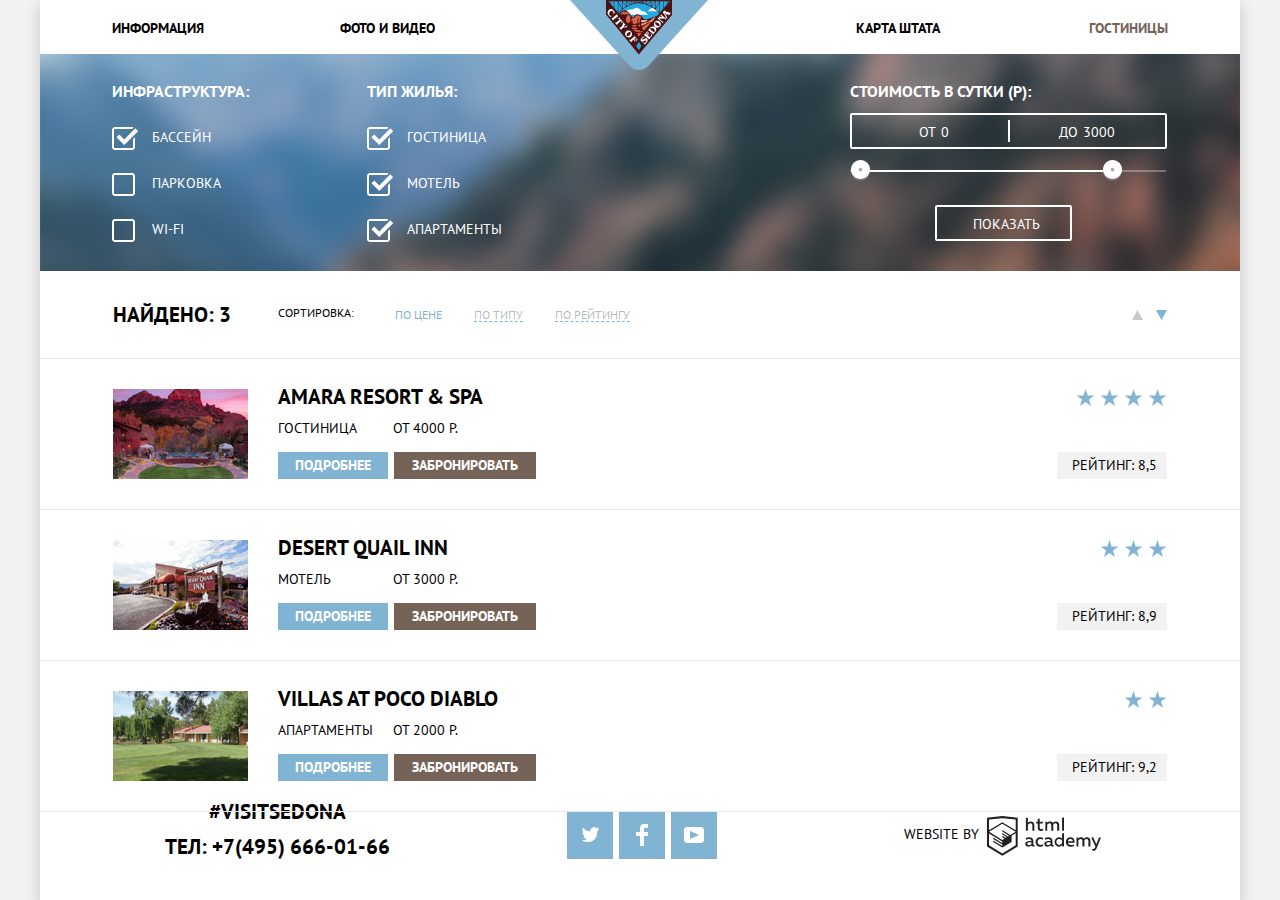
==== commit 101ea831: "Доступность внутренней" ====
--- a/hotels.html
+++ b/hotels.html
@@ -34,17 +34,17 @@
             <legend class="checkbox-sector-name">Инфраструктура:</legend>
             <ul class="checkbox-list list">
               <li class="checkbox-list-item">
-                <input class="visually-hidden checkbox" type="checkbox" checked id="SP">
+                <input class="visually-hidden checkbox" type="checkbox" checked id="SP" name="Swimming-pool">
                 <div class="checkbox-icon"></div>
                 <label class="checkbox-value" for="SP">Бассейн</label>
               </li>
               <li class="checkbox-list-item">
-                <input class="visually-hidden checkbox" type="checkbox" id="parking">
+                <input class="visually-hidden checkbox" type="checkbox" id="parking" name="parking">
                 <div class="checkbox-icon"></div>
                 <label class="checkbox-value" for="parking">Парковка</label>
               </li>
               <li class="checkbox-list-item">
-                <input class="visually-hidden checkbox" type="checkbox" id="wifi">
+                <input class="visually-hidden checkbox" type="checkbox" id="wifi" name="wifi">
                 <div class="checkbox-icon"></div>
                 <label class="checkbox-value" for="wifi">Wi-Fi</label>
               </li>
@@ -54,17 +54,17 @@
             <legend class="checkbox-sector-name">Тип жилья:</legend>
             <ul class="checkbox-list list">
               <li class="checkbox-list-item">
-                <input class="visually-hidden checkbox blocked" type="checkbox" checked id="hotel">
+                <input class="visually-hidden checkbox blocked" type="checkbox" checked id="hotel" name="hotel">
                 <div class="checkbox-icon"></div>
                 <label class="checkbox-value" for="hotel">Гостиница</label>
               </li>
               <li class="checkbox-list-item">
-                <input class="visually-hidden checkbox" type="checkbox" checked id="motel">
+                <input class="visually-hidden checkbox" type="checkbox" checked id="motel" name="motel">
                 <div class="checkbox-icon"></div>
                 <label class="checkbox-value" for="motel">Мотель</label>
               </li>
               <li class="checkbox-list-item">
-                <input class="visually-hidden checkbox" type="checkbox" checked id="apartments">
+                <input class="visually-hidden checkbox" type="checkbox" checked id="apartments" name="apartments">
                 <div class="checkbox-icon"></div>
                 <label class="checkbox-value" for="apartments">Апартаменты</label>
               </li>
@@ -76,8 +76,8 @@
           <legend class="checkbox-sector-name">Стоимость в сутки (Р):</legend>
           <div class="range-filter">
             <div class="price-controls">
-              <label class="from">От<input class="visually-hidden" type="text" value="0"><span class="price-value">0</span></label>
-              <label class="to">До<input class="visually-hidden" type="text" value="3000"><span class="price-value">3000</span></label>
+              <label class="from">От<input class="visually-hidden" type="text" value="0" name="range-from"><span class="price-value">0</span></label>
+              <label class="to">До<input class="visually-hidden" type="text" value="3000" name="range-to"><span class="price-value">3000</span></label>
             </div>
             <div class="filter-controls">
               <div class="scale">
@@ -87,7 +87,7 @@
               <div class="toggle toggle-max"></div>
             </div>
           </div>
-          <input class="show-results-button" type="submit" name="show" value="Показать">
+          <input class="show-results-button" type="submit" name="show" value="Показать" name="show-results">
         </fieldset>
       </form>
     </section>
@@ -122,7 +122,7 @@
         <li class="hotel hotel1">
           <img src="img/Amara-resort-picture.jpg" class="hotel-picture" width="135" height="90" alt="hotel's_picture">
           <div class="hotels-main-info-containter">
-            <a class="hotel-name-block" href="">
+            <a class="hotel-name-block" href="#">
               <h3 class="heading hotel-name">Amara Resort & Spa</h3>
             </a>
             <div class="info">
@@ -130,11 +130,10 @@
               <p class="hotel-price">от 4000 Р.</p>
             </div>
             <div class="hotel-buttons">
-              <a href="" class="button more-info">Подробнее</a>
-              <a href="" class="button reservation">Забронировать</a>
-            </div>
-          </div>
-          <!-- Список для звезд -->
+              <a href="#" class="button more-info">Подробнее</a>
+              <a href="#" class="button reservation">Забронировать</a>
+            </div>
+          </div>
           <div class="rating-container">
             <ul class="star-list list">
               <li class="star-list-item">
@@ -152,7 +151,7 @@
         <li class="hotel hotel2">
           <img src="img/desert-quail-inn-picture.jpg" class="hotel-picture" width="135" height="90" alt="hotel's_picture">
           <div class="hotels-main-info-containter">
-            <a class="hotel-name-block" href="">
+            <a class="hotel-name-block" href="#">
               <h3 class="heading hotel-name">Desert Quail Inn</h3>
             </a>
             <div class="info">
@@ -160,11 +159,10 @@
               <p class="hotel-price">от 3000 Р.</p>
             </div>
             <div class="hotel-buttons">
-              <a href="" class="button more-info">Подробнее</a>
-              <a href="" class="button reservation">Забронировать</a>
-            </div>
-          </div>
-          <!-- Список для звезд -->
+              <a href="#" class="button more-info">Подробнее</a>
+              <a href="#" class="button reservation">Забронировать</a>
+            </div>
+          </div>
           <div class="rating-container">
             <ul class="star-list list">
               <li class="star-list-item">
@@ -180,7 +178,7 @@
         <li class="hotel hotel3">
           <img src="img/villas-at-poco-diablo-picture.jpg" class="hotel-picture" width="135" height="90" alt="hotel's_picture">
           <div class="hotels-main-info-containter">
-            <a class="hotel-name-block" href="">
+            <a class="hotel-name-block" href="#">
               <h3 class="heading hotel-name">Villas at Poco Diablo</h3>
             </a>
             <div class="info">
@@ -188,11 +186,10 @@
               <p class="hotel-price">от 2000 Р.</p>
             </div>
             <div class="hotel-buttons">
-              <a href="" class="button more-info">Подробнее</a>
-              <a href="" class="button reservation">Забронировать</a>
-            </div>
-          </div>
-          <!-- Список для звезд -->
+              <a href="#" class="button more-info">Подробнее</a>
+              <a href="#" class="button reservation">Забронировать</a>
+            </div>
+          </div>
           <div class="rating-container">
             <ul class="star-list list">
               <li class="star-list-item">
@@ -207,13 +204,13 @@
     </section>
   </main>
   <footer class="main-footer main-page-footer">
-    <div class="footer-contacts">
+    <div class="footer-contacts footer-contacts-hotels-page">
       <div class="contacts hotels-page-contacts">
         <p class="contacts-visit-us">#VISITSEDONA</p> 
-        <p class="contacts-call-us">тел:<a class="footer-phone" href="tel:+74956660166">+7(495)666-01-66</a></p>
+        <p class="contacts-call-us">тел: <a class="footer-phone" href="tel:+74956660166">+7(495) 666-01-66</a></p>
       </div>
       <div class="footer-social">
-        <ul class="socials-list">
+        <ul class="socials-list list">
           <li class="social-list-item">
             <a class="social-button social-button-tw" href="#"></a>
           </li>
--- a/css/style.css
+++ b/css/style.css
@@ -140,7 +140,8 @@
     padding: 0;
 }
 
-.site-navigation-item .site-navigation-item-path:not(.active):hover {
+.site-navigation-item .site-navigation-item-path:not(.active):hover,
+.site-navigation-item .site-navigation-item-path:not(.active):focus {
     color: var(--basic-blue);
 }
 
@@ -400,7 +401,8 @@
     align-self: center;
 }
 
-.interested-button-search:hover {
+.interested-button-search:hover,
+.interested-button-search:focus {
     background-color: var(--button-brown-hover);
 }
 
@@ -475,12 +477,12 @@
     background-position: 50%;
 }
 
-.form-date:hover + .icon-block {
+.form-date:hover + .icon-block,
+.form-date:focus + .icon-block {
     background-image: url("../img/calendar-hover.svg");
 }
 
-.form-date:active + .icon-block,
-.form-date:focus + .icon-block {
+.form-date:active + .icon-block {
     background-image: url("../img/calendar-active.svg");
 }
 
@@ -511,6 +513,14 @@
     cursor: pointer;
 }
 
+.button-minus {
+    background: url("../img/search-form-minus-icon.svg") 50% no-repeat;
+    top: 14px;
+    left: 14px;
+    width: 11px;
+    height: 11px;
+}
+
 .button-plus {
     background: url("../img/search-form-plus-icon.svg") 50% no-repeat;
     top: 14px;
@@ -519,12 +529,22 @@
     height: 11px;
 }
 
-.button-minus {
-    background: url("../img/search-form-minus-icon.svg") 50% no-repeat;
-    top: 14px;
-    left: 14px;
-    width: 11px;
-    height: 11px;
+.button-minus:hover,
+.button-minus:focus {
+    background-image: url("../img/minus-hover.svg");
+}
+
+.button-minus:active {
+    background-image: url("../img/minus-active.svg");
+}
+
+.button-plus:hover,
+.button-plus:focus {
+    background-image: url("../img/plus-hover.svg");
+}
+
+.button-plus:active {
+    background-image: url("../img/plus-active.svg");
 }
 
 .hotel-search-block {
@@ -537,29 +557,19 @@
     left: 315px;
 }
 
-.button-plus:hover {
-    background-image: url("../img/plus-hover.svg");
-}
-
-.button-plus:active {
-    background-image: url("../img/plus-active.svg");
-}
-
-.button-minus:hover {
-    background-image: url("../img/minus-hover.svg");
-}
-
-.button-minus:active {
-    background-image: url("../img/minus-active.svg");
-}
-
-.hotel-search-form .input:hover {
+.hotel-search-form .input:not(.button-find):hover,
+.hotel-search-form .input:not(.button-find):focus {
     background-color: var(--deeper-grey);
 }
 
 .hotel-search-form .input:not(.button-find):active {
     background-color: var(--basic-white);
     border: 2px solid var(--forms-background);
+}
+
+.hotel-search-form .button-find:hover,
+.hotel-search-form .button-find:focus {
+    background-color: var(--deeper-blue);
 }
 
 .hotel-search-form .button-find {
@@ -573,7 +583,8 @@
     color: var(--basic-white)
 }
 
-.hotel-search-form .button-find:hover {
+.hotel-search-form .button-find:hover
+.hotel-search-form .button-find:focus {
     background-color: var(--deeper-blue);
 }
 
@@ -605,11 +616,18 @@
     font-size: 21px;
     line-height: 26px;
     background-color: inherit;
-    display: grid;
-    grid-template-columns: 1fr 1fr 1fr;
     box-sizing: border-box;
     height: 127px;
     text-align: center;
+    display: flex;
+    justify-content: space-between;
+    align-items: center;
+    padding-left: 125px;
+    padding-right: 138px;
+}
+
+.footer-contacts-hotels-page {
+    padding-top: 5px;
 }
 
 .contacts {
@@ -617,16 +635,7 @@
     display: flex;
     flex-direction: column;
     justify-content: space-between;
-    margin-left: 111px;
-    margin-right: auto;
-    margin-top: 20px;
-    padding-left: 20px;
     padding-bottom: 20px;
-    grid-column: 1/2;
-}
-
-.hotels-page-contacts {
-    margin-top: 25px;
 }
 
 .contacts-call-us,
@@ -639,9 +648,8 @@
     list-style: none;
     display: flex;
     padding: 0;
-    grid-column: 2/3;
-    margin-top: 36px;
-    margin-left: 125px;
+    margin-top: -3px;
+    margin-left: -10px;
 }
 
 .social-button {
@@ -669,7 +677,8 @@
     background: var(--basic-blue) url("../img/youtube-icon.svg") 50% no-repeat;
 }
 
-.social-button:hover {
+.social-button:hover,
+.social-button:focus {
     background-color: var(--deeper-blue);
 }
 
@@ -695,9 +704,7 @@
     font-size: 14px;
     line-height: 26px;
     text-align: center;
-    grid-column: 3/4;
-    margin-top: 46px;
-    margin-left: -70px;
+    margin-top: -10px;
 }
 
 .copyright-logo {
@@ -717,7 +724,8 @@
     background-repeat: no-repeat;
 }
 
-.copyright-logo:hover::after {
+.copyright-logo:hover::after,
+.copyright-logo:focus::after {
     background-image: url("../img/logo-htmlacademy-hover.svg");
 }
 
@@ -777,14 +785,26 @@
     left: 0;
     width: 23px;
     height: 23px;
-    background: url("../img/checkbox-off.svg") 50% no-repeat;
+    background-image: url("../img/checkbox-off.svg"); 
+    background-position: 50%;
+    background-position: no-repeat;
     cursor: pointer;
 }
 
 .checkbox:checked + .checkbox-icon {
     width: 27px;
     height: 23px;
-    background: url("../img/checkbox-on.svg") 50% no-repeat;
+    background-image: url("../img/checkbox-on.svg"); 
+    background-position: 50%;
+    background-position: no-repeat;
+}
+
+.checkbox:not(:checked).blocked-checkbox {
+    background-image: url("../img/checkbox-off-blocked.svg");
+}
+
+.checkbox:checked.blocked-checkbox {
+    background-image: url("../img/checkbox-on-blocked.svg");
 }
 
 .checkbox-value {
@@ -856,7 +876,8 @@
     background: url("../img/range-filter-button.svg") 50% no-repeat;
 }
 
-.toggle:hover {
+.toggle:hover,
+.toggle:focus {
     transform: scale(1.2);
 }
 
@@ -883,7 +904,8 @@
     outline: none;
 }
 
-.show-results-button:hover {
+.show-results-button:hover,
+.show-results-button:focus {
     background-color: var(--basic-white);
     color: var(--main-color);
 }
@@ -964,7 +986,8 @@
     border-bottom: 1px dashed var(--basic-blue);
 }
 
-.sort-button:hover {
+.sort-button:hover,
+.sort-button:focus {
     color: var(--basic-blue);
 }
 
@@ -996,11 +1019,13 @@
     background: url("../img/icon-down-dir-normal.svg") 50% no-repeat;
 }
 
-.item-change-button-previous:hover {
+.item-change-button-previous:hover,
+.item-change-button-previous:focus {
     background: url("../img/icon-up-dir-hover.svg") 50% no-repeat;
 }
 
-.item-change-button-next:hover {
+.item-change-button-next:hover,
+.item-change-button-next:focus {
     background: url("../img/icon-down-dir-hover.svg") 50% no-repeat;
 }
 
@@ -1126,12 +1151,13 @@
     text-align: left;
 }
 
-.hotel-name:hover {
+.hotel-name:hover,
+.hotel-name:focus {
     color: var(--basic-blue);
 }
 
 .hotel-name:active {
-    color: var(--main-color);
+    color: var(--black-opacity0-3);
 }
 
 .more-info {
@@ -1144,7 +1170,8 @@
     margin-right: 6px;
 }
 
-.more-info:hover {
+.more-info:hover,
+.more-info:focus {
     background-color: var(--deeper-blue);
 }
 
@@ -1161,7 +1188,8 @@
     font-weight: 700;
 }
 
-.reservation:hover {
+.reservation:hover, 
+.reservation:focus {
     background-color: var(--button-brown-hover);
 }
 
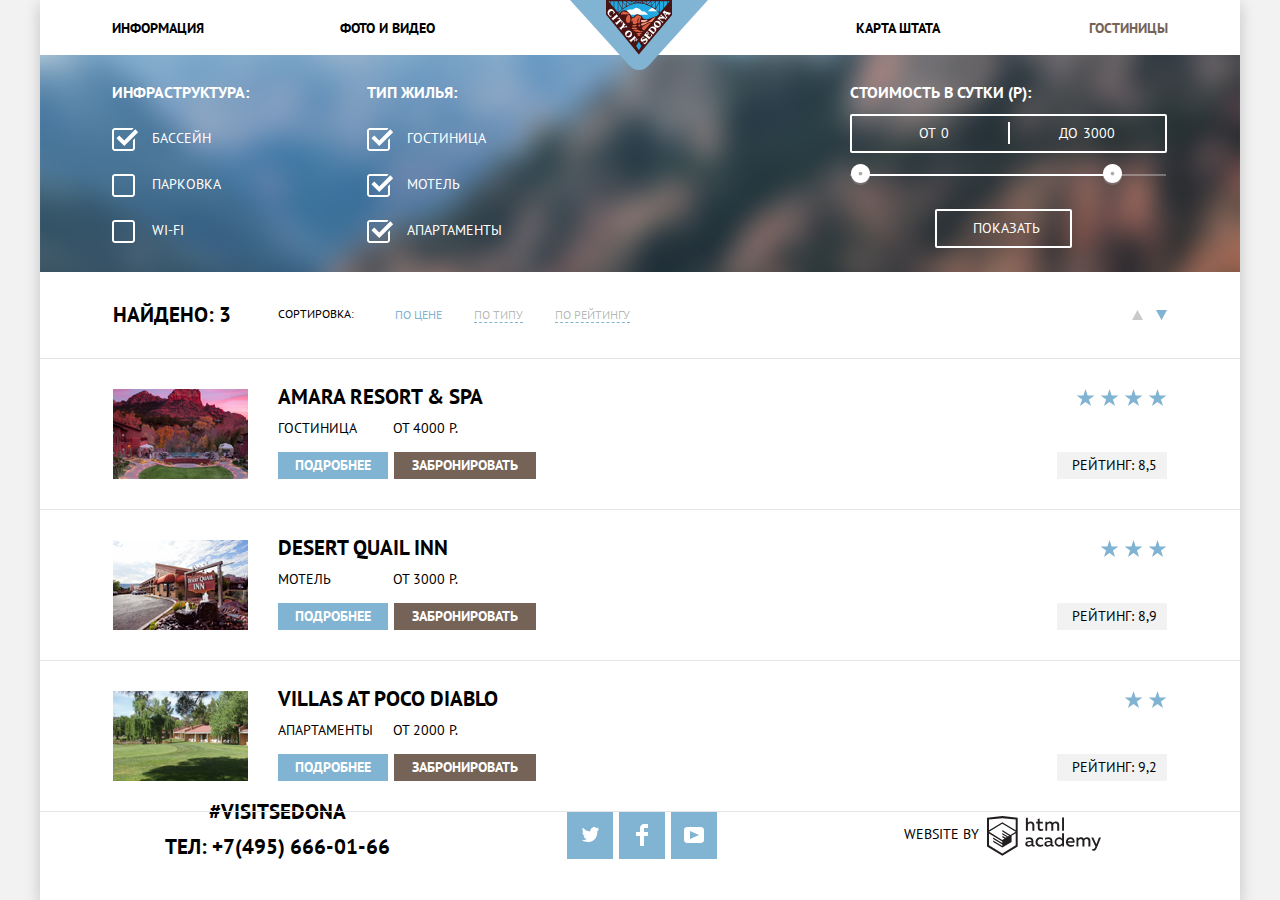
==== commit 9bdfc5c4: "Проект Седона v.2" ====
--- a/hotels.html
+++ b/hotels.html
@@ -3,7 +3,7 @@
 
 <head>
   <link href="css/normalize.css" rel="stylesheet">
-  <link href="css/style.css" rel="stylesheet">
+  <link href="css/style-optimized.css" rel="stylesheet">
   <meta charset="utf-8">
   <title>HTML Academy: Седона-страница каталога</title>
 </head>
--- a/css/style-optimized.css
+++ b/css/style-optimized.css
@@ -0,0 +1,4 @@
+@font-face{font-family:'PT Sans';font-style:normal;font-weight:400;src:url(../fonts/pt-sans-v11-latin_cyrillic-regular.eot);src:local('PT Sans'),local('PTSans-Regular'),url(../fonts/pt-sans-v11-latin_cyrillic-regular.eot?#iefix) format('embedded-opentype'),url(../fonts/pt-sans-v11-latin_cyrillic-regular.woff2) format('woff2'),url(../fonts/pt-sans-v11-latin_cyrillic-regular.woff) format('woff'),url(../fonts/pt-sans-v11-latin_cyrillic-regular.ttf) format('truetype'),url(../fonts/pt-sans-v11-latin_cyrillic-regular.svg#PTSans) format('svg')}
+@font-face{font-family:'PT Sans';font-style:normal;font-weight:700;src:url(../fonts/pt-sans-v11-latin_cyrillic-700.eot);src:local('PT Sans Bold'),local('PTSans-Bold'),url(../fonts/pt-sans-v11-latin_cyrillic-700.eot?#iefix) format('embedded-opentype'),url(../fonts/pt-sans-v11-latin_cyrillic-700.woff2) format('woff2'),url(../fonts/pt-sans-v11-latin_cyrillic-700.woff) format('woff'),url(../fonts/pt-sans-v11-latin_cyrillic-700.ttf) format('truetype'),url(../fonts/pt-sans-v11-latin_cyrillic-700.svg#PTSans) format('svg')}
+:root{--basic-white:#fff;--main-color:#000;--additional-black:#333;--basic-blue:#81B3D2;--basic-grey:#eeeeee;--footer-background:rgba(255, 255, 255, 0.9);--forms-background:#F2F2F2;--button-brown-color:#766357;--button-brown-hover:#604E43;--button-brown-active:#503E33;--button-active-color:rgba(255, 255, 255, 0.3);--button-grey-color:#cacaca;--deeper-blue:#669EC0;--deep-blue:#5496BD;--copyright-logo-active:#BDBBBC;--bottom-borders:#e5e5e5;--deeper-grey:#ebebeb;--white-opacity0-3:rgba(255, 255, 255, 0.3);--black-opacity0-3:rgba(0, 0, 0, 0.3);--main-page-shadow:rgba(0, 1, 1, 0.2)}
+@font-face{font-family:'PT Sans';font-style:normal;font-weight:400;src:url(../fonts/pt-sans-v11-latin_cyrillic-regular.eot);src:local('PT Sans'),local('PTSans-Regular'),url(../fonts/pt-sans-v11-latin_cyrillic-regular.eot?#iefix) format('embedded-opentype'),url(../fonts/pt-sans-v11-latin_cyrillic-regular.woff2) format('woff2'),url(../fonts/pt-sans-v11-latin_cyrillic-regular.woff) format('woff'),url(../fonts/pt-sans-v11-latin_cyrillic-regular.ttf) format('truetype'),url(../fonts/pt-sans-v11-latin_cyrillic-regular.svg#PTSans) format('svg')}@font-face{font-family:'PT Sans';font-style:normal;font-weight:700;src:url(../fonts/pt-sans-v11-latin_cyrillic-700.eot);src:local('PT Sans Bold'),local('PTSans-Bold'),url(../fonts/pt-sans-v11-latin_cyrillic-700.eot?#iefix) format('embedded-opentype'),url(../fonts/pt-sans-v11-latin_cyrillic-700.woff2) format('woff2'),url(../fonts/pt-sans-v11-latin_cyrillic-700.woff) format('woff'),url(../fonts/pt-sans-v11-latin_cyrillic-700.ttf) format('truetype'),url(../fonts/pt-sans-v11-latin_cyrillic-700.svg#PTSans) format('svg')}:root{--basic-white:#fff;--main-color:#000;--additional-black:#333;--basic-blue:#81B3D2;--basic-grey:#eeeeee;--footer-background:rgba(255, 255, 255, 0.9);--forms-background:#F2F2F2;--button-brown-color:#766357;--button-brown-hover:#604E43;--button-brown-active:#503E33;--button-active-color:rgba(255, 255, 255, 0.3);--button-grey-color:#cacaca;--deeper-blue:#669EC0;--deep-blue:#5496BD;--copyright-logo-active:#BDBBBC;--bottom-borders:#e5e5e5;--deeper-grey:#ebebeb;--white-opacity0-3:rgba(255, 255, 255, 0.3);--black-opacity0-3:rgba(0, 0, 0, 0.3);--main-page-shadow:rgba(0, 1, 1, 0.2)}.page{background-color:var(--forms-background);height:100%}.page-body{width:1200px;margin:0 auto;padding:0;font-family:"PT Sans",sans-serif;font-style:normal;font-weight:400;font-size:14px;line-height:21px;color:var(--main-black);text-transform:uppercase;background-color:var(--basic-white);min-height:100%;position:relative;box-shadow:0 5px 15px var(--main-page-shadow)}a{text-decoration:none;color:var(--main-color)}img{max-width:100%;height:auto}.button{color:var(--basic-white)}button,button:active,button:focus{outline:0;text-transform:uppercase}.list{list-style:none;margin:0;padding:0}.heading{margin:0;padding:0}.visually-hidden{position:absolute;width:1px;height:1px;margin:-1px;border:0;padding:0;white-space:nowrap;clip-path:inset(100%);clip:rect(0 0 0 0);overflow:hidden}.main-header{min-height:56px;text-align:center}.main-navigation{font-style:normal;font-weight:700;font-size:14px;line-height:26px;background-color:transparent;padding:0 72px}.site-navigation{list-style:none;display:flex;justify-content:space-between;flex-wrap:wrap;margin-top:0;padding:0}.site-navigation-item .site-navigation-item-path:not(.active):focus,.site-navigation-item .site-navigation-item-path:not(.active):hover{color:var(--basic-blue)}.site-navigation-item:not(:first-child) .site-navigation-item-path:active{color:var(--button-grey-color)}.site-navigation .active{color:var(--button-brown-color)}.site-navigation-item:not(:nth-child(3)){padding-top:15px;padding-bottom:15px}.site-navigation-item:first-child{padding-right:134px}.site-navigation-item:nth-child(2){padding-right:133px}.site-navigation-item:nth-child(3),.site-navigation-item:nth-child(4){padding-right:147px}.main-header-logo{position:relative;z-index:1}.container{background-color:transparent;width:100%;margin-top:-22px}.welcome-sedona{position:relative;display:flex;flex-direction:column;height:509px;background:url(../img/background-photo-main-page.jpg) no-repeat}.welcome-sedona .welcome-img{display:block;margin:0 auto}.welcome-sedona .welcome-img:first-child{margin-top:76.35px;margin-bottom:11px}.welcome-sedona .welcome-img:nth-child(2){margin-bottom:auto}.welcome-sedona .welcome-img:last-child{margin-left:auto;margin-right:auto;margin-bottom:80.76px}.welcome-sedona::after{position:absolute;content:"";left:0;bottom:0;width:100%;height:57px;background-color:inherit;background-image:url(../img/main-page-image-shape-bottom.svg);background-repeat:no-repeat;z-index:1}.advantages,.interested{font-style:normal;font-weight:400;font-size:14px;line-height:21px}.interested{text-align:center;min-height:291px}.advantages-title{font-style:normal;font-weight:700;line-height:26px;font-size:21px;text-align:center}.advantages-block-title{min-height:216px;display:flex;flex-direction:column;justify-content:space-between}.block-title{font-weight:700;font-size:21px;line-height:26px;padding-top:42px}.heading-additional-text{font-weight:400;font-size:14px;margin-bottom:52px}.advantage1,.advantage2{color:var(--basic-white);background-color:var(--basic-blue);display:flex;min-height:256px}.advs-subcontainer{min-width:400px;text-align:center}.advs-subcontainer:first-child{padding-top:47px}.advs-subcontainer:last-child{padding-top:50px}.advs-subcontainer-title{margin:0}.number{display:inline-block;margin:0;padding:0;margin-top:27px;margin-bottom:10px}.advantages-stuff{min-height:330px;text-align:center;padding-top:61px;box-sizing:border-box}.advantages-stuff-list{min-height:100%;display:grid;grid-template-columns:1fr 1fr 1fr}.advantages-stuff-list-item{min-height:100%;position:relative}.advantages-stuff-title{margin-top:97px;margin-bottom:26px}.advantages-stuff-list-item:before{content:"";position:absolute;background-position:50%;background-repeat:no-repeat}.advantages-stuff-list-item:first-child:before{width:75px;height:72px;background-image:url(../img/house-icon.svg);left:163px}.advantages-stuff-list-item:nth-child(2):before{width:75px;height:70px;background-image:url(../img/food-icon.svg);left:163px}.advantages-stuff-list-item:last-child:before{width:64px;height:77px;background-image:url(../img/souvenir-icon.svg);top:-6px;left:167px}.advantages3-5{background-color:var(--basic-grey);padding-top:47px;box-sizing:border-box;min-height:256px;text-align:center}.advantages3-5-list{display:grid;grid-template-columns:1fr 1fr 1fr}.advantages-reasons{line-height:21px}.adv-picture{background-color:var(--basic-blue)}.interested{margin:0 auto;display:flex;flex-direction:column;text-align:center;min-height:291px;justify-content:space-between}.interested-title{font-style:normal;font-weight:700;font-size:30px;line-height:24px;margin-top:55px;margin-bottom:20px}.interested-main-text{margin-bottom:auto;line-height:24px}.interested-button-search{background-color:var(--button-brown-color);font-style:normal;font-weight:700;font-size:21px;line-height:26px;border:none;width:568px;min-height:86px;align-self:center;padding-top:28px;box-sizing:border-box}.interested-button-search:focus,.interested-button-search:hover{background-color:var(--button-brown-hover)}.interested-button-search:active{background-color:var(--button-brown-active);color:var(--button-active-color)}.hotel-search-form{width:568px;min-height:395px;box-sizing:border-box;padding:55px;background:var(--basic-white);box-shadow:0 7px 15px rgba(0,1,1,.15);margin:0 auto;display:flex;flex-wrap:wrap;flex-direction:column}.hotel-search-form .input-value{display:flex;align-items:center;justify-content:space-between}.hotel-search-form,.hotel-search-form .input{text-transform:uppercase;font-style:normal;font-weight:700;font-size:14px;line-height:26px}.hotel-search-form .input{background-color:var(--forms-background);border:none;padding:6px 9px;height:38px;box-sizing:border-box;outline:0;width:100%}.form-arrival-date-block,.form-departure-date-block{margin-bottom:30px}.age-block{display:flex;justify-content:space-between;margin-bottom:54px}.date-block{width:346px;position:relative}.form-date+.icon-block{display:inline-block;position:absolute;top:7px;right:9px;width:21px;height:23px;background-image:url(../img/search-form-calendar-icon.svg);background-repeat:no-repeat;background-position:50%}.form-date:focus+.icon-block,.form-date:hover+.icon-block{background-image:url(../img/calendar-hover.svg)}.form-date:active+.icon-block{background-image:url(../img/calendar-active.svg)}.form-arrival-date-block,.form-departure-date-block{display:flex;justify-content:space-between}.form-age{text-align:center;padding:0;margin:0;width:100%}.form-age-block{width:114px;position:relative}.form-age-block .button-minus,.form-age-block .button-plus{position:absolute;border:none;background-color:none;outline:0;cursor:pointer}.button-minus{background:url(../img/search-form-minus-icon.svg) 50% no-repeat;top:14px;left:14px;width:11px;height:11px}.button-plus{background:url(../img/search-form-plus-icon.svg) 50% no-repeat;top:14px;right:14px;width:11px;height:11px}.button-minus:focus,.button-minus:hover{background-image:url(../img/minus-hover.svg)}.button-minus:active{background-image:url(../img/minus-active.svg)}.button-plus:focus,.button-plus:hover{background-image:url(../img/plus-hover.svg)}.button-plus:active{background-image:url(../img/plus-active.svg)}.hotel-search-block{position:relative}.hotel-search-form{position:absolute;top:0;left:315px}.hotel-search-form .input:not(.button-find):focus,.hotel-search-form .input:not(.button-find):hover{background-color:var(--deeper-grey)}.hotel-search-form .input:not(.button-find):active{background-color:var(--basic-white);border:2px solid var(--forms-background)}.hotel-search-form .button-find:focus,.hotel-search-form .button-find:hover{background-color:var(--deeper-blue)}.hotel-search-form .button-find{min-height:58px;font-style:normal;font-weight:700;font-size:21px;line-height:26px;background-color:var(--basic-blue);outline:0;color:var(--basic-white)}.hotel-search-form .button-find:hover .hotel-search-form .button-find:focus{background-color:var(--deeper-blue)}.hotel-search-form .button-find:active{background-color:var(--deep-blue);color:var(--button-active-color)}.sedona-map{height:594px}.main-footer{background-color:var(--footer-background)}.main-page-footer{position:absolute;bottom:0;left:0;width:1200px}.footer-contacts{font-style:normal;font-weight:700;font-size:21px;line-height:26px;background-color:inherit;box-sizing:border-box;min-height:127px;text-align:center;display:flex;justify-content:space-between;align-items:center;padding-left:125px;padding-right:138px}.footer-contacts-hotels-page{padding-top:5px}.contacts{min-height:61px;display:flex;flex-direction:column;justify-content:space-between;padding-bottom:20px}.contacts-call-us,.contacts-visit-us{margin:0;padding:0}.socials-list{list-style:none;display:flex;padding:0;margin-top:-3px;margin-left:-10px}.social-button{width:46px;height:48px}.social-list-item:not(:last-child){margin-right:6px}.social-button{display:inline-block}.social-button-tw{background:var(--basic-blue) url(../img/twitter.svg) 50% no-repeat}.social-button-fb{background:var(--basic-blue) url(../img/fb-icon.svg) 50% no-repeat}.social-button-yt{background:var(--basic-blue) url(../img/youtube-icon.svg) 50% no-repeat}.social-button:focus,.social-button:hover{background-color:var(--deeper-blue)}.social-button:active{background-color:var(--deep-blue)}.social-button-tw:active{background-image:url(../img/twitter-active.svg)}.social-button-fb:active{background-image:url(../img/fb-active.svg)}.social-button-yt:active{background-image:url(../img/youtube-active.svg)}.copyright{font-style:normal;font-weight:400;font-size:14px;line-height:26px;text-align:center;margin-top:-10px}.copyright-logo{padding-right:123px;position:relative}.copyright-logo::after{content:"";width:115px;height:41px;position:absolute;top:-10px;right:0;background-image:url(../img/logo-htmlacademy.svg);background-position:0 0;background-repeat:no-repeat}.copyright-logo:focus::after,.copyright-logo:hover::after{background-image:url(../img/logo-htmlacademy-hover.svg)}.copyright-logo:active::after{background-image:url(../img/logo-htmlacademy-active.svg)}.hidden-headings{display:none}.hotel-page-filters{background:url(../img/catalog-filter-background.png) var(--basic-blue) no-repeat 50%;min-height:217px;box-sizing:border-box;padding:27px 73px 31px 72px;padding-bottom:0;display:flex;flex-wrap:wrap;justify-content:space-between;margin-top:-23px}.checkbox-fildset-group{min-width:390px;display:flex;justify-content:space-between;flex-wrap:wrap}.infrastructure{width:135px}.hotel-page-filters .checkbox-sector-name{font-weight:700;font-size:16px;line-height:21px}.checkbox-sector-name{margin-bottom:25px}.checkbox-list-item{margin-bottom:25px;position:relative}.checkbox-list-item:last-child{margin-bottom:0}.checkbox+.checkbox-icon{position:absolute;top:0;left:0;width:23px;height:23px;background-image:url(../img/checkbox-off.svg);background-position:50%;background-position:no-repeat;cursor:pointer}.checkbox:checked+.checkbox-icon{width:27px;height:23px;background-image:url(../img/checkbox-on.svg);background-position:50%;background-position:no-repeat}.checkbox:not(:checked).blocked-checkbox{background-image:url(../img/checkbox-off-blocked.svg)}.checkbox:checked.blocked-checkbox{background-image:url(../img/checkbox-on-blocked.svg)}.checkbox-value{cursor:pointer;display:block;padding-left:40px;position:relative}.price-group{width:317px;display:flex;flex-direction:column}.price-group .checkbox-sector-name{margin-bottom:10.5px}.price-controls{width:317px;border:2px solid var(--basic-white);box-sizing:border-box;border-radius:2px;padding:7px 50px 7px 57px;display:flex;justify-content:space-between;flex-wrap:wrap;background-image:url(../img/slit-figure-price-form.svg);background-position:50%;background-repeat:no-repeat;min-height:36px}.price-controls .price-value{margin-left:5px}.filter-controls{width:316px;position:relative;margin-top:21px}.from,.to{margin-left:10px}.scale{width:100%;height:2px;background:var(--white-opacity0-3);position:relative}.bar{width:248px;height:100%;background-color:var(--basic-white);position:absolute;left:14px}.toggle{position:absolute;width:19px;height:21px;top:-10px;left:1px;background:url(../img/range-filter-button.svg) 50% no-repeat}.toggle:focus,.toggle:hover{transform:scale(1.2)}.toggle-max{left:253px}.show-results-button{width:137px;min-height:36px;box-sizing:border-box;padding:7px 36px;background-color:inherit;text-align:center;font-size:14px;line-height:21px;border:2px solid var(--basic-white);border-radius:2px;text-transform:uppercase;color:var(--basic-white);margin-top:33px;margin-left:-10px;align-self:center;outline:0}.show-results-button:focus,.show-results-button:hover{background-color:var(--basic-white);color:var(--main-color)}.hotel-page-filters .checkboxs-block{font-style:normal;font-weight:400;font-size:14px;line-height:21px;color:var(--basic-white);border:none;margin:0;padding:0}.main-catalog{font-style:normal;font-weight:400;font-size:12px;line-height:18px}.hotel,.sort-container{padding-left:73px;padding-right:73px;border-bottom:1px solid var(--bottom-borders)}.hotel{position:relative;z-index:1}.sort-container{display:flex;justify-content:space-between;min-height:86px;align-items:center}.sort{font-style:normal;font-weight:400;font-size:12px;line-height:18px;margin-top:-3px}.sort-buttons-block{display:flex;margin-right:auto;width:517px;align-items:center;justify-content:space-between;flex-wrap:wrap}.sort-list{display:flex;flex-wrap:wrap}.sort-list-item:not(:last-child){margin-right:32px}.item-change{display:flex;flex-wrap:wrap}.sort-button{background:0 0;border:none;padding:0}.sort-button{color:var(--black-opacity0-3);border-bottom:1px dashed var(--basic-blue)}.sort-button:focus,.sort-button:hover{color:var(--basic-blue)}.sort-button:active{color:var(--main-color);border:none}.sort-button.active,.sort-button.active:active,.sort-button.active:hover{color:var(--basic-blue);border:none}.item-change-button{width:11px;min-height:10px;background:0 0;border:none}.item-change-button-previous{background:url(../img/icon-up-dir-normal.svg) 50% no-repeat}.item-change-button-next{margin-left:12px;background:url(../img/icon-down-dir-normal.svg) 50% no-repeat}.item-change-button-previous:focus,.item-change-button-previous:hover{background:url(../img/icon-up-dir-hover.svg) 50% no-repeat}.item-change-button-next:focus,.item-change-button-next:hover{background:url(../img/icon-down-dir-hover.svg) 50% no-repeat}.item-change-button-previous.active-button,.item-change-button-previous:active{background:url(../img/icon-up-dir-active.svg) 50% no-repeat;border:none}.item-change-button-next.active-button,.item-change-button-next:active{background:url(../img/icon-down-dir-active.svg) 50% no-repeat;border:none}.hotel-name-block,.results{font-weight:700;font-size:21px;line-height:26px}.results-value{display:inline-block;margin-left:5px;margin-right:5px}.hotel-name{font-style:normal;font-weight:700;font-size:21px;line-height:26px;margin-top:-5px}.hotels-list{display:flex;flex-direction:column}.hotel{box-sizing:border-box;min-height:150px;padding:30px 73px;display:flex}.hotel-picture{width:135px;height:90px;margin-right:30px;background-color:var(--basic-blue)}.hotels-main-info-containter{width:258px;display:flex;flex-wrap:wrap;flex-direction:column;justify-content:space-between}.info{display:flex;flex-wrap:wrap;text-align:left;font-style:normal;font-weight:400;font-size:14px;line-height:21px;margin-top:-5px}.info .hotel-price,.info .hotel-type{display:inline-block;width:115px;margin:0}.hotel-buttons{display:flex;flex-wrap:wrap;font-style:normal;font-weight:700;font-size:14px;line-height:21px}.hotel-buttons .button{display:flex;align-items:center;flex-wrap:wrap;justify-content:center}.rating-container{display:flex;flex-wrap:wrap;justify-content:space-between;margin-left:auto;flex-direction:column;align-items:flex-end}.star-list{display:flex;flex-wrap:wrap}.star-list-item{width:18px;height:17px;background:url(../img/star.svg) no-repeat 50% 50%;margin-left:6px}.rating{width:110px;padding:3px 0 3px 15px;box-sizing:border-box;text-align:center;margin:0;font-style:normal;font-weight:400;font-size:14px;line-height:21px;text-align:left}.hotel-name:focus,.hotel-name:hover{color:var(--basic-blue)}.hotel-name:active{color:var(--black-opacity0-3)}.more-info{display:inline-block;text-align:center;width:110px;min-height:27px;background-color:var(--basic-blue);font-weight:700;margin-right:6px}.more-info:focus,.more-info:hover{background-color:var(--deeper-blue)}.more-info:active{background-color:var(--deep-blue)}.reservation{display:inline-block;text-align:center;width:142px;min-height:27px;background-color:var(--button-brown-color);font-weight:700}.reservation:focus,.reservation:hover{background-color:var(--button-brown-hover)}.reservation:active{background-color:var(--button-brown-active)}.button:active{color:var(--button-active-color)}.rating{background-color:var(--forms-background)}.modal-show{animation:bounce .6s}.modal-error{animation:shake .6s}@keyframes bounce{0%{transform:translateY(-2000px)}70%{transform:translateY(30px)}90%{transform:translateY(-10px)}100%{transform:translateY(0)}}@keyframes shake{0%,100%{transform:translateX(0)}10%,30%,50%,70%,90%{transform:translateX(-10px)}20%,40%,60%,80%{transform:translateX(10px)}}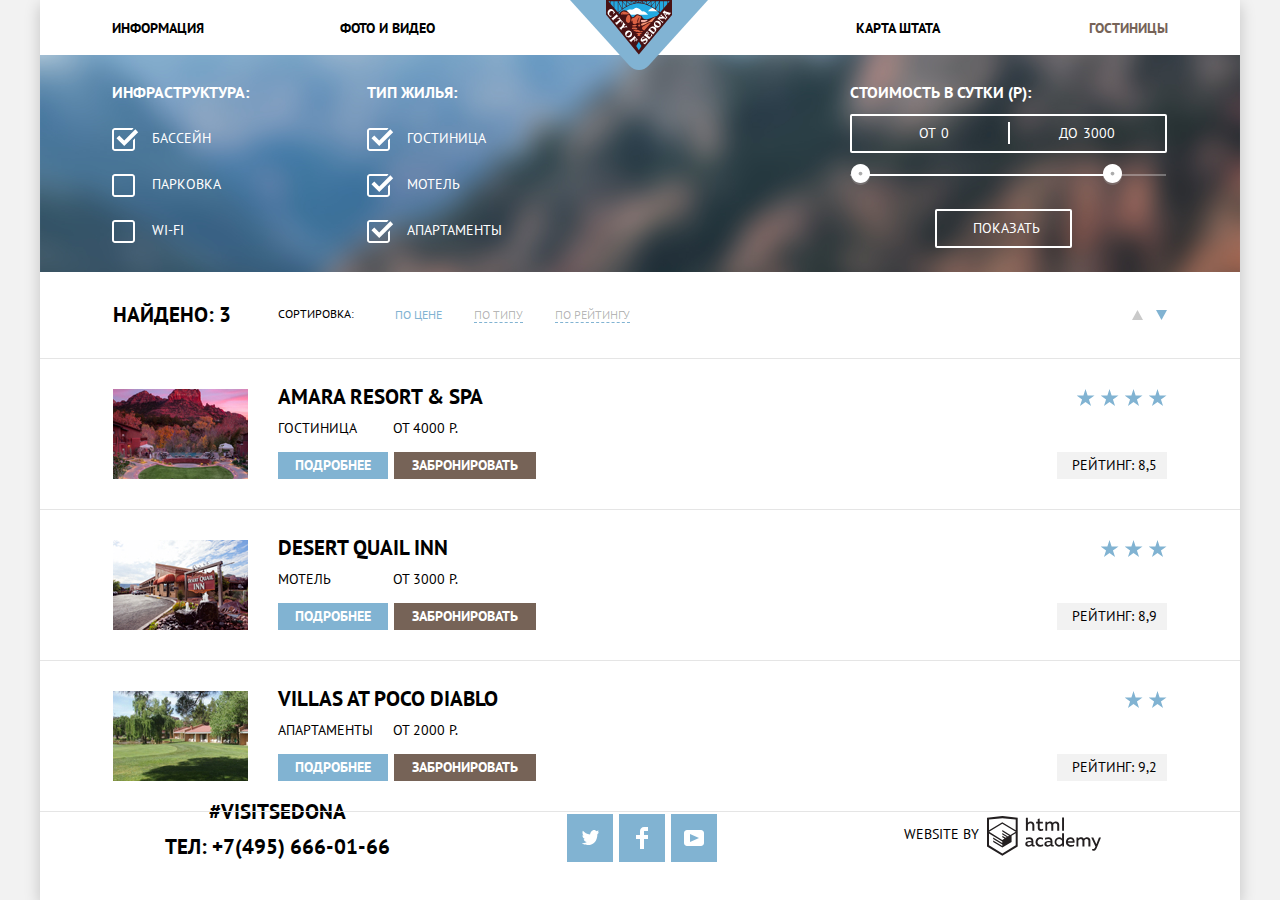
==== commit d755df1f: "Проект Седона, v.1.3" ====
--- a/hotels.html
+++ b/hotels.html
@@ -16,7 +16,7 @@
         <li class="site-navigation-item"><a class="site-navigation-item-path" href="">Фото и видео</a></li>
         <li class="site-navigation-item">
           <a href="index.html" class="main-header-logo">
-            <img src="img/logo.svg" width="138px" height="70px" alt="logo">
+            <img src="img/logo.svg" width="138" height="70" alt="logo">
           </a>
         </li>
         <li class="site-navigation-item"><a class="site-navigation-item-path" href="">Карта штата</a></li>
@@ -28,9 +28,9 @@
     <h1 class="heading hidden-headings">Гостиницы</h1>
     <section>
       <h2 class="hidden-headings">Фильтры</h2>
-      <form class="hotel-page-filters">
-        <div class="checkbox-fildset-group">
-          <fieldset class="infrastructure checkboxs-block">
+      <form class="hotel-page-filters" action="https://echo.htmlacademy.ru/" method="post">
+        <div class="checkbox-fieldset-group">
+          <fieldset class="infrastructure checkbox-block">
             <legend class="checkbox-sector-name">Инфраструктура:</legend>
             <ul class="checkbox-list list">
               <li class="checkbox-list-item">
@@ -50,11 +50,11 @@
               </li>
             </ul>
           </fieldset>
-          <fieldset class="types checkboxs-block">
+          <fieldset class="types checkbox-block">
             <legend class="checkbox-sector-name">Тип жилья:</legend>
             <ul class="checkbox-list list">
               <li class="checkbox-list-item">
-                <input class="visually-hidden checkbox blocked" type="checkbox" checked id="hotel" name="hotel">
+                <input class="visually-hidden checkbox" type="checkbox" checked id="hotel" name="hotel">
                 <div class="checkbox-icon"></div>
                 <label class="checkbox-value" for="hotel">Гостиница</label>
               </li>
@@ -72,7 +72,7 @@
           </fieldset>
         </div>
 
-        <fieldset class="price-group checkboxs-block">
+        <fieldset class="price-group checkbox-block">
           <legend class="checkbox-sector-name">Стоимость в сутки (Р):</legend>
           <div class="range-filter">
             <div class="price-controls">
@@ -87,7 +87,7 @@
               <div class="toggle toggle-max"></div>
             </div>
           </div>
-          <input class="show-results-button" type="submit" name="show" value="Показать" name="show-results">
+          <input class="show-results-button" type="submit" value="Показать" name="show-results">
         </fieldset>
       </form>
     </section>
@@ -121,7 +121,7 @@
       <ul class="list hotels-list">
         <li class="hotel hotel1">
           <img src="img/Amara-resort-picture.jpg" class="hotel-picture" width="135" height="90" alt="hotel's_picture">
-          <div class="hotels-main-info-containter">
+          <div class="hotels-main-info-container">
             <a class="hotel-name-block" href="#">
               <h3 class="heading hotel-name">Amara Resort & Spa</h3>
             </a>
@@ -150,7 +150,7 @@
         </li>
         <li class="hotel hotel2">
           <img src="img/desert-quail-inn-picture.jpg" class="hotel-picture" width="135" height="90" alt="hotel's_picture">
-          <div class="hotels-main-info-containter">
+          <div class="hotels-main-info-container">
             <a class="hotel-name-block" href="#">
               <h3 class="heading hotel-name">Desert Quail Inn</h3>
             </a>
@@ -177,7 +177,7 @@
         </li>
         <li class="hotel hotel3">
           <img src="img/villas-at-poco-diablo-picture.jpg" class="hotel-picture" width="135" height="90" alt="hotel's_picture">
-          <div class="hotels-main-info-containter">
+          <div class="hotels-main-info-container">
             <a class="hotel-name-block" href="#">
               <h3 class="heading hotel-name">Villas at Poco Diablo</h3>
             </a>
@@ -223,7 +223,7 @@
         </ul>
       </div>
       <div class="copyright">
-        <a href="https://htmlacademy.ru" class="copyright-logo">Website by</a>
+        <a href="https://htmlacademy.ru/intensive/htmlcss" class="copyright-logo">Website by</a>
       </div>
     </div>
   </footer>
--- a/css/style-optimized.css
+++ b/css/style-optimized.css
@@ -1,4 +1 @@
-@font-face{font-family:'PT Sans';font-style:normal;font-weight:400;src:url(../fonts/pt-sans-v11-latin_cyrillic-regular.eot);src:local('PT Sans'),local('PTSans-Regular'),url(../fonts/pt-sans-v11-latin_cyrillic-regular.eot?#iefix) format('embedded-opentype'),url(../fonts/pt-sans-v11-latin_cyrillic-regular.woff2) format('woff2'),url(../fonts/pt-sans-v11-latin_cyrillic-regular.woff) format('woff'),url(../fonts/pt-sans-v11-latin_cyrillic-regular.ttf) format('truetype'),url(../fonts/pt-sans-v11-latin_cyrillic-regular.svg#PTSans) format('svg')}
-@font-face{font-family:'PT Sans';font-style:normal;font-weight:700;src:url(../fonts/pt-sans-v11-latin_cyrillic-700.eot);src:local('PT Sans Bold'),local('PTSans-Bold'),url(../fonts/pt-sans-v11-latin_cyrillic-700.eot?#iefix) format('embedded-opentype'),url(../fonts/pt-sans-v11-latin_cyrillic-700.woff2) format('woff2'),url(../fonts/pt-sans-v11-latin_cyrillic-700.woff) format('woff'),url(../fonts/pt-sans-v11-latin_cyrillic-700.ttf) format('truetype'),url(../fonts/pt-sans-v11-latin_cyrillic-700.svg#PTSans) format('svg')}
-:root{--basic-white:#fff;--main-color:#000;--additional-black:#333;--basic-blue:#81B3D2;--basic-grey:#eeeeee;--footer-background:rgba(255, 255, 255, 0.9);--forms-background:#F2F2F2;--button-brown-color:#766357;--button-brown-hover:#604E43;--button-brown-active:#503E33;--button-active-color:rgba(255, 255, 255, 0.3);--button-grey-color:#cacaca;--deeper-blue:#669EC0;--deep-blue:#5496BD;--copyright-logo-active:#BDBBBC;--bottom-borders:#e5e5e5;--deeper-grey:#ebebeb;--white-opacity0-3:rgba(255, 255, 255, 0.3);--black-opacity0-3:rgba(0, 0, 0, 0.3);--main-page-shadow:rgba(0, 1, 1, 0.2)}
-@font-face{font-family:'PT Sans';font-style:normal;font-weight:400;src:url(../fonts/pt-sans-v11-latin_cyrillic-regular.eot);src:local('PT Sans'),local('PTSans-Regular'),url(../fonts/pt-sans-v11-latin_cyrillic-regular.eot?#iefix) format('embedded-opentype'),url(../fonts/pt-sans-v11-latin_cyrillic-regular.woff2) format('woff2'),url(../fonts/pt-sans-v11-latin_cyrillic-regular.woff) format('woff'),url(../fonts/pt-sans-v11-latin_cyrillic-regular.ttf) format('truetype'),url(../fonts/pt-sans-v11-latin_cyrillic-regular.svg#PTSans) format('svg')}@font-face{font-family:'PT Sans';font-style:normal;font-weight:700;src:url(../fonts/pt-sans-v11-latin_cyrillic-700.eot);src:local('PT Sans Bold'),local('PTSans-Bold'),url(../fonts/pt-sans-v11-latin_cyrillic-700.eot?#iefix) format('embedded-opentype'),url(../fonts/pt-sans-v11-latin_cyrillic-700.woff2) format('woff2'),url(../fonts/pt-sans-v11-latin_cyrillic-700.woff) format('woff'),url(../fonts/pt-sans-v11-latin_cyrillic-700.ttf) format('truetype'),url(../fonts/pt-sans-v11-latin_cyrillic-700.svg#PTSans) format('svg')}:root{--basic-white:#fff;--main-color:#000;--additional-black:#333;--basic-blue:#81B3D2;--basic-grey:#eeeeee;--footer-background:rgba(255, 255, 255, 0.9);--forms-background:#F2F2F2;--button-brown-color:#766357;--button-brown-hover:#604E43;--button-brown-active:#503E33;--button-active-color:rgba(255, 255, 255, 0.3);--button-grey-color:#cacaca;--deeper-blue:#669EC0;--deep-blue:#5496BD;--copyright-logo-active:#BDBBBC;--bottom-borders:#e5e5e5;--deeper-grey:#ebebeb;--white-opacity0-3:rgba(255, 255, 255, 0.3);--black-opacity0-3:rgba(0, 0, 0, 0.3);--main-page-shadow:rgba(0, 1, 1, 0.2)}.page{background-color:var(--forms-background);height:100%}.page-body{width:1200px;margin:0 auto;padding:0;font-family:"PT Sans",sans-serif;font-style:normal;font-weight:400;font-size:14px;line-height:21px;color:var(--main-black);text-transform:uppercase;background-color:var(--basic-white);min-height:100%;position:relative;box-shadow:0 5px 15px var(--main-page-shadow)}a{text-decoration:none;color:var(--main-color)}img{max-width:100%;height:auto}.button{color:var(--basic-white)}button,button:active,button:focus{outline:0;text-transform:uppercase}.list{list-style:none;margin:0;padding:0}.heading{margin:0;padding:0}.visually-hidden{position:absolute;width:1px;height:1px;margin:-1px;border:0;padding:0;white-space:nowrap;clip-path:inset(100%);clip:rect(0 0 0 0);overflow:hidden}.main-header{min-height:56px;text-align:center}.main-navigation{font-style:normal;font-weight:700;font-size:14px;line-height:26px;background-color:transparent;padding:0 72px}.site-navigation{list-style:none;display:flex;justify-content:space-between;flex-wrap:wrap;margin-top:0;padding:0}.site-navigation-item .site-navigation-item-path:not(.active):focus,.site-navigation-item .site-navigation-item-path:not(.active):hover{color:var(--basic-blue)}.site-navigation-item:not(:first-child) .site-navigation-item-path:active{color:var(--button-grey-color)}.site-navigation .active{color:var(--button-brown-color)}.site-navigation-item:not(:nth-child(3)){padding-top:15px;padding-bottom:15px}.site-navigation-item:first-child{padding-right:134px}.site-navigation-item:nth-child(2){padding-right:133px}.site-navigation-item:nth-child(3),.site-navigation-item:nth-child(4){padding-right:147px}.main-header-logo{position:relative;z-index:1}.container{background-color:transparent;width:100%;margin-top:-22px}.welcome-sedona{position:relative;display:flex;flex-direction:column;height:509px;background:url(../img/background-photo-main-page.jpg) no-repeat}.welcome-sedona .welcome-img{display:block;margin:0 auto}.welcome-sedona .welcome-img:first-child{margin-top:76.35px;margin-bottom:11px}.welcome-sedona .welcome-img:nth-child(2){margin-bottom:auto}.welcome-sedona .welcome-img:last-child{margin-left:auto;margin-right:auto;margin-bottom:80.76px}.welcome-sedona::after{position:absolute;content:"";left:0;bottom:0;width:100%;height:57px;background-color:inherit;background-image:url(../img/main-page-image-shape-bottom.svg);background-repeat:no-repeat;z-index:1}.advantages,.interested{font-style:normal;font-weight:400;font-size:14px;line-height:21px}.interested{text-align:center;min-height:291px}.advantages-title{font-style:normal;font-weight:700;line-height:26px;font-size:21px;text-align:center}.advantages-block-title{min-height:216px;display:flex;flex-direction:column;justify-content:space-between}.block-title{font-weight:700;font-size:21px;line-height:26px;padding-top:42px}.heading-additional-text{font-weight:400;font-size:14px;margin-bottom:52px}.advantage1,.advantage2{color:var(--basic-white);background-color:var(--basic-blue);display:flex;min-height:256px}.advs-subcontainer{min-width:400px;text-align:center}.advs-subcontainer:first-child{padding-top:47px}.advs-subcontainer:last-child{padding-top:50px}.advs-subcontainer-title{margin:0}.number{display:inline-block;margin:0;padding:0;margin-top:27px;margin-bottom:10px}.advantages-stuff{min-height:330px;text-align:center;padding-top:61px;box-sizing:border-box}.advantages-stuff-list{min-height:100%;display:grid;grid-template-columns:1fr 1fr 1fr}.advantages-stuff-list-item{min-height:100%;position:relative}.advantages-stuff-title{margin-top:97px;margin-bottom:26px}.advantages-stuff-list-item:before{content:"";position:absolute;background-position:50%;background-repeat:no-repeat}.advantages-stuff-list-item:first-child:before{width:75px;height:72px;background-image:url(../img/house-icon.svg);left:163px}.advantages-stuff-list-item:nth-child(2):before{width:75px;height:70px;background-image:url(../img/food-icon.svg);left:163px}.advantages-stuff-list-item:last-child:before{width:64px;height:77px;background-image:url(../img/souvenir-icon.svg);top:-6px;left:167px}.advantages3-5{background-color:var(--basic-grey);padding-top:47px;box-sizing:border-box;min-height:256px;text-align:center}.advantages3-5-list{display:grid;grid-template-columns:1fr 1fr 1fr}.advantages-reasons{line-height:21px}.adv-picture{background-color:var(--basic-blue)}.interested{margin:0 auto;display:flex;flex-direction:column;text-align:center;min-height:291px;justify-content:space-between}.interested-title{font-style:normal;font-weight:700;font-size:30px;line-height:24px;margin-top:55px;margin-bottom:20px}.interested-main-text{margin-bottom:auto;line-height:24px}.interested-button-search{background-color:var(--button-brown-color);font-style:normal;font-weight:700;font-size:21px;line-height:26px;border:none;width:568px;min-height:86px;align-self:center;padding-top:28px;box-sizing:border-box}.interested-button-search:focus,.interested-button-search:hover{background-color:var(--button-brown-hover)}.interested-button-search:active{background-color:var(--button-brown-active);color:var(--button-active-color)}.hotel-search-form{width:568px;min-height:395px;box-sizing:border-box;padding:55px;background:var(--basic-white);box-shadow:0 7px 15px rgba(0,1,1,.15);margin:0 auto;display:flex;flex-wrap:wrap;flex-direction:column}.hotel-search-form .input-value{display:flex;align-items:center;justify-content:space-between}.hotel-search-form,.hotel-search-form .input{text-transform:uppercase;font-style:normal;font-weight:700;font-size:14px;line-height:26px}.hotel-search-form .input{background-color:var(--forms-background);border:none;padding:6px 9px;height:38px;box-sizing:border-box;outline:0;width:100%}.form-arrival-date-block,.form-departure-date-block{margin-bottom:30px}.age-block{display:flex;justify-content:space-between;margin-bottom:54px}.date-block{width:346px;position:relative}.form-date+.icon-block{display:inline-block;position:absolute;top:7px;right:9px;width:21px;height:23px;background-image:url(../img/search-form-calendar-icon.svg);background-repeat:no-repeat;background-position:50%}.form-date:focus+.icon-block,.form-date:hover+.icon-block{background-image:url(../img/calendar-hover.svg)}.form-date:active+.icon-block{background-image:url(../img/calendar-active.svg)}.form-arrival-date-block,.form-departure-date-block{display:flex;justify-content:space-between}.form-age{text-align:center;padding:0;margin:0;width:100%}.form-age-block{width:114px;position:relative}.form-age-block .button-minus,.form-age-block .button-plus{position:absolute;border:none;background-color:none;outline:0;cursor:pointer}.button-minus{background:url(../img/search-form-minus-icon.svg) 50% no-repeat;top:14px;left:14px;width:11px;height:11px}.button-plus{background:url(../img/search-form-plus-icon.svg) 50% no-repeat;top:14px;right:14px;width:11px;height:11px}.button-minus:focus,.button-minus:hover{background-image:url(../img/minus-hover.svg)}.button-minus:active{background-image:url(../img/minus-active.svg)}.button-plus:focus,.button-plus:hover{background-image:url(../img/plus-hover.svg)}.button-plus:active{background-image:url(../img/plus-active.svg)}.hotel-search-block{position:relative}.hotel-search-form{position:absolute;top:0;left:315px}.hotel-search-form .input:not(.button-find):focus,.hotel-search-form .input:not(.button-find):hover{background-color:var(--deeper-grey)}.hotel-search-form .input:not(.button-find):active{background-color:var(--basic-white);border:2px solid var(--forms-background)}.hotel-search-form .button-find:focus,.hotel-search-form .button-find:hover{background-color:var(--deeper-blue)}.hotel-search-form .button-find{min-height:58px;font-style:normal;font-weight:700;font-size:21px;line-height:26px;background-color:var(--basic-blue);outline:0;color:var(--basic-white)}.hotel-search-form .button-find:hover .hotel-search-form .button-find:focus{background-color:var(--deeper-blue)}.hotel-search-form .button-find:active{background-color:var(--deep-blue);color:var(--button-active-color)}.sedona-map{height:594px}.main-footer{background-color:var(--footer-background)}.main-page-footer{position:absolute;bottom:0;left:0;width:1200px}.footer-contacts{font-style:normal;font-weight:700;font-size:21px;line-height:26px;background-color:inherit;box-sizing:border-box;min-height:127px;text-align:center;display:flex;justify-content:space-between;align-items:center;padding-left:125px;padding-right:138px}.footer-contacts-hotels-page{padding-top:5px}.contacts{min-height:61px;display:flex;flex-direction:column;justify-content:space-between;padding-bottom:20px}.contacts-call-us,.contacts-visit-us{margin:0;padding:0}.socials-list{list-style:none;display:flex;padding:0;margin-top:-3px;margin-left:-10px}.social-button{width:46px;height:48px}.social-list-item:not(:last-child){margin-right:6px}.social-button{display:inline-block}.social-button-tw{background:var(--basic-blue) url(../img/twitter.svg) 50% no-repeat}.social-button-fb{background:var(--basic-blue) url(../img/fb-icon.svg) 50% no-repeat}.social-button-yt{background:var(--basic-blue) url(../img/youtube-icon.svg) 50% no-repeat}.social-button:focus,.social-button:hover{background-color:var(--deeper-blue)}.social-button:active{background-color:var(--deep-blue)}.social-button-tw:active{background-image:url(../img/twitter-active.svg)}.social-button-fb:active{background-image:url(../img/fb-active.svg)}.social-button-yt:active{background-image:url(../img/youtube-active.svg)}.copyright{font-style:normal;font-weight:400;font-size:14px;line-height:26px;text-align:center;margin-top:-10px}.copyright-logo{padding-right:123px;position:relative}.copyright-logo::after{content:"";width:115px;height:41px;position:absolute;top:-10px;right:0;background-image:url(../img/logo-htmlacademy.svg);background-position:0 0;background-repeat:no-repeat}.copyright-logo:focus::after,.copyright-logo:hover::after{background-image:url(../img/logo-htmlacademy-hover.svg)}.copyright-logo:active::after{background-image:url(../img/logo-htmlacademy-active.svg)}.hidden-headings{display:none}.hotel-page-filters{background:url(../img/catalog-filter-background.png) var(--basic-blue) no-repeat 50%;min-height:217px;box-sizing:border-box;padding:27px 73px 31px 72px;padding-bottom:0;display:flex;flex-wrap:wrap;justify-content:space-between;margin-top:-23px}.checkbox-fildset-group{min-width:390px;display:flex;justify-content:space-between;flex-wrap:wrap}.infrastructure{width:135px}.hotel-page-filters .checkbox-sector-name{font-weight:700;font-size:16px;line-height:21px}.checkbox-sector-name{margin-bottom:25px}.checkbox-list-item{margin-bottom:25px;position:relative}.checkbox-list-item:last-child{margin-bottom:0}.checkbox+.checkbox-icon{position:absolute;top:0;left:0;width:23px;height:23px;background-image:url(../img/checkbox-off.svg);background-position:50%;background-position:no-repeat;cursor:pointer}.checkbox:checked+.checkbox-icon{width:27px;height:23px;background-image:url(../img/checkbox-on.svg);background-position:50%;background-position:no-repeat}.checkbox:not(:checked).blocked-checkbox{background-image:url(../img/checkbox-off-blocked.svg)}.checkbox:checked.blocked-checkbox{background-image:url(../img/checkbox-on-blocked.svg)}.checkbox-value{cursor:pointer;display:block;padding-left:40px;position:relative}.price-group{width:317px;display:flex;flex-direction:column}.price-group .checkbox-sector-name{margin-bottom:10.5px}.price-controls{width:317px;border:2px solid var(--basic-white);box-sizing:border-box;border-radius:2px;padding:7px 50px 7px 57px;display:flex;justify-content:space-between;flex-wrap:wrap;background-image:url(../img/slit-figure-price-form.svg);background-position:50%;background-repeat:no-repeat;min-height:36px}.price-controls .price-value{margin-left:5px}.filter-controls{width:316px;position:relative;margin-top:21px}.from,.to{margin-left:10px}.scale{width:100%;height:2px;background:var(--white-opacity0-3);position:relative}.bar{width:248px;height:100%;background-color:var(--basic-white);position:absolute;left:14px}.toggle{position:absolute;width:19px;height:21px;top:-10px;left:1px;background:url(../img/range-filter-button.svg) 50% no-repeat}.toggle:focus,.toggle:hover{transform:scale(1.2)}.toggle-max{left:253px}.show-results-button{width:137px;min-height:36px;box-sizing:border-box;padding:7px 36px;background-color:inherit;text-align:center;font-size:14px;line-height:21px;border:2px solid var(--basic-white);border-radius:2px;text-transform:uppercase;color:var(--basic-white);margin-top:33px;margin-left:-10px;align-self:center;outline:0}.show-results-button:focus,.show-results-button:hover{background-color:var(--basic-white);color:var(--main-color)}.hotel-page-filters .checkboxs-block{font-style:normal;font-weight:400;font-size:14px;line-height:21px;color:var(--basic-white);border:none;margin:0;padding:0}.main-catalog{font-style:normal;font-weight:400;font-size:12px;line-height:18px}.hotel,.sort-container{padding-left:73px;padding-right:73px;border-bottom:1px solid var(--bottom-borders)}.hotel{position:relative;z-index:1}.sort-container{display:flex;justify-content:space-between;min-height:86px;align-items:center}.sort{font-style:normal;font-weight:400;font-size:12px;line-height:18px;margin-top:-3px}.sort-buttons-block{display:flex;margin-right:auto;width:517px;align-items:center;justify-content:space-between;flex-wrap:wrap}.sort-list{display:flex;flex-wrap:wrap}.sort-list-item:not(:last-child){margin-right:32px}.item-change{display:flex;flex-wrap:wrap}.sort-button{background:0 0;border:none;padding:0}.sort-button{color:var(--black-opacity0-3);border-bottom:1px dashed var(--basic-blue)}.sort-button:focus,.sort-button:hover{color:var(--basic-blue)}.sort-button:active{color:var(--main-color);border:none}.sort-button.active,.sort-button.active:active,.sort-button.active:hover{color:var(--basic-blue);border:none}.item-change-button{width:11px;min-height:10px;background:0 0;border:none}.item-change-button-previous{background:url(../img/icon-up-dir-normal.svg) 50% no-repeat}.item-change-button-next{margin-left:12px;background:url(../img/icon-down-dir-normal.svg) 50% no-repeat}.item-change-button-previous:focus,.item-change-button-previous:hover{background:url(../img/icon-up-dir-hover.svg) 50% no-repeat}.item-change-button-next:focus,.item-change-button-next:hover{background:url(../img/icon-down-dir-hover.svg) 50% no-repeat}.item-change-button-previous.active-button,.item-change-button-previous:active{background:url(../img/icon-up-dir-active.svg) 50% no-repeat;border:none}.item-change-button-next.active-button,.item-change-button-next:active{background:url(../img/icon-down-dir-active.svg) 50% no-repeat;border:none}.hotel-name-block,.results{font-weight:700;font-size:21px;line-height:26px}.results-value{display:inline-block;margin-left:5px;margin-right:5px}.hotel-name{font-style:normal;font-weight:700;font-size:21px;line-height:26px;margin-top:-5px}.hotels-list{display:flex;flex-direction:column}.hotel{box-sizing:border-box;min-height:150px;padding:30px 73px;display:flex}.hotel-picture{width:135px;height:90px;margin-right:30px;background-color:var(--basic-blue)}.hotels-main-info-containter{width:258px;display:flex;flex-wrap:wrap;flex-direction:column;justify-content:space-between}.info{display:flex;flex-wrap:wrap;text-align:left;font-style:normal;font-weight:400;font-size:14px;line-height:21px;margin-top:-5px}.info .hotel-price,.info .hotel-type{display:inline-block;width:115px;margin:0}.hotel-buttons{display:flex;flex-wrap:wrap;font-style:normal;font-weight:700;font-size:14px;line-height:21px}.hotel-buttons .button{display:flex;align-items:center;flex-wrap:wrap;justify-content:center}.rating-container{display:flex;flex-wrap:wrap;justify-content:space-between;margin-left:auto;flex-direction:column;align-items:flex-end}.star-list{display:flex;flex-wrap:wrap}.star-list-item{width:18px;height:17px;background:url(../img/star.svg) no-repeat 50% 50%;margin-left:6px}.rating{width:110px;padding:3px 0 3px 15px;box-sizing:border-box;text-align:center;margin:0;font-style:normal;font-weight:400;font-size:14px;line-height:21px;text-align:left}.hotel-name:focus,.hotel-name:hover{color:var(--basic-blue)}.hotel-name:active{color:var(--black-opacity0-3)}.more-info{display:inline-block;text-align:center;width:110px;min-height:27px;background-color:var(--basic-blue);font-weight:700;margin-right:6px}.more-info:focus,.more-info:hover{background-color:var(--deeper-blue)}.more-info:active{background-color:var(--deep-blue)}.reservation{display:inline-block;text-align:center;width:142px;min-height:27px;background-color:var(--button-brown-color);font-weight:700}.reservation:focus,.reservation:hover{background-color:var(--button-brown-hover)}.reservation:active{background-color:var(--button-brown-active)}.button:active{color:var(--button-active-color)}.rating{background-color:var(--forms-background)}.modal-show{animation:bounce .6s}.modal-error{animation:shake .6s}@keyframes bounce{0%{transform:translateY(-2000px)}70%{transform:translateY(30px)}90%{transform:translateY(-10px)}100%{transform:translateY(0)}}@keyframes shake{0%,100%{transform:translateX(0)}10%,30%,50%,70%,90%{transform:translateX(-10px)}20%,40%,60%,80%{transform:translateX(10px)}}+@font-face{font-family:'PT Sans';font-style:normal;font-weight:400;src:url(../fonts/pt-sans-v11-latin-cyrillic-regular.eot);src:local('PT Sans'),local('PTSans-Regular'),url(../fonts/pt-sans-v11-latin-cyrillic-regular.eot?#iefix) format('embedded-opentype'),url(../fonts/pt-sans-v11-latin-cyrillic-regular.woff2) format('woff2'),url(../fonts/pt-sans-v11-latin-cyrillic-regular.woff) format('woff'),url(../fonts/pt-sans-v11-latin-cyrillic-regular.ttf) format('truetype'),url(../fonts/pt-sans-v11-latin-cyrillic-regular.svg#PTSans) format('svg')}@font-face{font-family:'PT Sans';font-style:normal;font-weight:700;src:url(../fonts/pt-sans-v11-latin-cyrillic-700.eot);src:local('PT Sans Bold'),local('PTSans-Bold'),url(../fonts/pt-sans-v11-latin-cyrillic-700.eot?#iefix) format('embedded-opentype'),url(../fonts/pt-sans-v11-latin-cyrillic-700.woff2) format('woff2'),url(../fonts/pt-sans-v11-latin-cyrillic-700.woff) format('woff'),url(../fonts/pt-sans-v11-latin-cyrillic-700.ttf) format('truetype'),url(../fonts/pt-sans-v11-latin-cyrillic-700.svg#PTSans) format('svg')}:root{--basic-white:#fff;--main-color:#000;--additional-black:#333;--basic-blue:#81B3D2;--basic-grey:#eeeeee;--footer-background:rgba(255, 255, 255, 0.9);--forms-background:#F2F2F2;--button-brown-color:#766357;--button-brown-hover:#604E43;--button-brown-active:#503E33;--button-active-color:rgba(255, 255, 255, 0.3);--button-grey-color:#cacaca;--deeper-blue:#669EC0;--deep-blue:#5496BD;--copyright-logo-active:#BDBBBC;--bottom-borders:#e5e5e5;--deeper-grey:#ebebeb;--white-opacity0-3:rgba(255, 255, 255, 0.3);--black-opacity0-3:rgba(0, 0, 0, 0.3);--main-page-shadow:rgba(0, 1, 1, 0.2);--hotel-search-form-shadow:rgba(0, 1, 1, 0.15)}.page{background-color:var(--forms-background);height:100%}.page-body{width:1200px;margin:0 auto;padding:0;font-family:"PT Sans",Arial,sans-serif;font-style:normal;font-weight:400;font-size:14px;line-height:21px;color:var(--main-color);text-transform:uppercase;background-color:var(--basic-white);min-height:100%;position:relative;box-shadow:0 5px 15px var(--main-page-shadow)}a{text-decoration:none;color:var(--main-color)}img{max-width:100%;height:auto}.button{color:var(--basic-white)}button,button:active,button:focus{outline:0;text-transform:uppercase}.list{list-style:none;margin:0;padding:0}.heading{margin:0;padding:0}.visually-hidden{position:absolute;width:1px;height:1px;margin:-1px;border:0;padding:0;white-space:nowrap;clip-path:inset(100%);clip:rect(0 0 0 0);overflow:hidden}.main-header{min-height:56px;text-align:center}.main-navigation{font-style:normal;font-weight:700;font-size:14px;line-height:26px;background-color:transparent;padding:0 72px}.site-navigation{list-style:none;display:flex;justify-content:space-between;flex-wrap:wrap;margin-top:0;padding:0}.site-navigation-item .site-navigation-item-path:not(.active):focus,.site-navigation-item .site-navigation-item-path:not(.active):hover{color:var(--basic-blue)}.site-navigation-item:not(:first-child) .site-navigation-item-path:active{color:var(--button-grey-color)}.site-navigation .active{color:var(--button-brown-color)}.site-navigation-item:not(:nth-child(3)){padding-top:15px;padding-bottom:15px}.site-navigation-item:first-child{padding-right:134px}.site-navigation-item:nth-child(2){padding-right:133px}.site-navigation-item:nth-child(3),.site-navigation-item:nth-child(4){padding-right:147px}.main-header-logo{position:relative;z-index:1}.container{background-color:transparent;width:100%;margin-top:-22px}.welcome-sedona{position:relative;display:flex;flex-direction:column;height:509px;background:url(../img/background-photo-main-page.jpg) var(--basic-blue) no-repeat}.welcome-sedona-heading{order:-1}.welcome-sedona .welcome-img{display:block;margin:0 auto;margin-bottom:80px}.welcome-sedona .welcome-img:first-child{margin-top:76.35px;margin-bottom:11px}.welcome-sedona .welcome-img:nth-child(2){margin-bottom:auto}.welcome-sedona .welcome-img:last-child{margin-left:auto;margin-right:auto;margin-bottom:80.76px}.welcome-sedona::after{position:absolute;content:"";left:0;bottom:0;width:100%;height:57px;background:url(../img/main-page-image-shape-bottom.svg) no-repeat;z-index:2}.advantages,.interested{font-style:normal;font-weight:400;font-size:14px;line-height:21px}.interested{text-align:center;min-height:291px}.advantages-title{font-style:normal;font-weight:700;line-height:26px;font-size:21px;text-align:center}.advantages-block-title{min-height:216px;display:flex;flex-direction:column;justify-content:space-between}.block-title{font-weight:700;font-size:21px;line-height:26px;padding-top:42px}.heading-additional-text{font-weight:400;font-size:14px;margin-bottom:52px}.advantage1,.advantage2{color:var(--basic-white);background-color:var(--basic-blue);display:flex;min-height:256px}.advs-subcontainer{min-width:400px;text-align:center}.advs-subcontainer:first-child{padding-top:47px}.advs-subcontainer:last-child{padding-top:50px}.advs-subcontainer-title{margin:0}.number{display:inline-block;vertical-align:top;margin:0;padding:0;margin-top:27px;margin-bottom:10px}.advantages-stuff{min-height:330px;text-align:center;padding-top:61px;box-sizing:border-box}.advantages-stuff-list{min-height:100%;display:grid;grid-template-columns:1fr 1fr 1fr}.advantages-stuff-list-item{min-height:100%;position:relative}.advantages-stuff-title{margin-top:97px;margin-bottom:26px}.advantages-stuff-list-item:before{content:"";position:absolute;background-position:50%;background-repeat:no-repeat}.advantages-stuff-list-item:first-child:before{width:75px;height:72px;background-image:url(../img/house-icon.svg);left:163px}.advantages-stuff-list-item:nth-child(2):before{width:75px;height:70px;background-image:url(../img/food-icon.svg);left:163px}.advantages-stuff-list-item:last-child:before{width:64px;height:77px;background-image:url(../img/souvenir-icon.svg);top:-6px;left:167px}.advantages3-5{background-color:var(--basic-grey);padding-top:47px;box-sizing:border-box;min-height:256px;text-align:center}.advantages3-5-list{display:grid;grid-template-columns:1fr 1fr 1fr}.advantages-reasons{line-height:21px}.adv-picture{background-color:var(--basic-blue)}.interested{margin:0 auto;display:flex;flex-direction:column;text-align:center;min-height:291px;justify-content:space-between}.interested-title{font-style:normal;font-weight:700;font-size:30px;line-height:24px;margin-top:55px;margin-bottom:20px}.interested-main-text{margin-bottom:auto;line-height:24px}.interested-button-search{background-color:var(--button-brown-color);font-style:normal;font-weight:700;font-size:21px;line-height:26px;border:none;width:568px;min-height:86px;align-self:center;padding-top:28px;box-sizing:border-box}.interested-button-search:focus,.interested-button-search:hover{background-color:var(--button-brown-hover)}.interested-button-search:active{background-color:var(--button-brown-active);color:var(--button-active-color)}.hotel-search-form{width:568px;min-height:395px;box-sizing:border-box;padding:55px;background:var(--basic-white);box-shadow:0 7px 15px var(--hotel-search-form-shadow);margin:0 auto;display:flex;flex-wrap:wrap;flex-direction:column}.hotel-search-form .input-value{display:flex;align-items:center;justify-content:space-between}.hotel-search-form,.hotel-search-form .input{text-transform:uppercase;font-style:normal;font-weight:700;font-size:14px;line-height:26px}.hotel-search-form .input{background-color:var(--forms-background);border:none;padding:6px 9px;height:38px;box-sizing:border-box;outline:0;width:100%}.form-arrival-date-block,.form-departure-date-block{margin-bottom:30px}.age-block{display:flex;justify-content:space-between;margin-bottom:54px}.date-block{width:346px;position:relative}.form-date+.icon-block{display:inline-block;vertical-align:top;position:absolute;top:7px;right:9px;width:21px;height:23px;background-image:url(../img/search-form-calendar-icon.svg);background-repeat:no-repeat;background-position:50%}.form-date:focus+.icon-block,.form-date:hover+.icon-block{background-image:url(../img/calendar-hover.svg)}.form-date:active+.icon-block{background-image:url(../img/calendar-active.svg)}.form-arrival-date-block,.form-departure-date-block{display:flex;justify-content:space-between}.form-age{text-align:center;padding:0;margin:0;width:100%}.form-age-block{width:114px;position:relative}.form-age-block .button-minus,.form-age-block .button-plus{position:absolute;border:none;outline:0;cursor:pointer}.button-minus{background:url(../img/search-form-minus-icon.svg) 50% no-repeat;top:14px;left:14px;width:11px;height:11px}.button-plus{background:url(../img/search-form-plus-icon.svg) 50% no-repeat;top:14px;right:14px;width:11px;height:11px}.button-minus:focus,.button-minus:hover{background-image:url(../img/minus-hover.svg)}.button-minus:active{background-image:url(../img/minus-active.svg)}.button-plus:focus,.button-plus:hover{background-image:url(../img/plus-hover.svg)}.button-plus:active{background-image:url(../img/plus-active.svg)}.hotel-search-block{position:relative}.hotel-search-form{position:absolute;top:0;left:315px}.hotel-search-form .input:not(.button-find):focus,.hotel-search-form .input:not(.button-find):hover{background-color:var(--deeper-grey)}.hotel-search-form .input:not(.button-find):active{background-color:var(--basic-white);border:2px solid var(--forms-background)}.hotel-search-form .button-find:focus,.hotel-search-form .button-find:hover{background-color:var(--deeper-blue)}.hotel-search-form .button-find{min-height:58px;font-style:normal;font-weight:700;font-size:21px;line-height:26px;background-color:var(--basic-blue);outline:0;color:var(--basic-white)}.hotel-search-form .button-find:hover .hotel-search-form .button-find:focus{background-color:var(--deeper-blue)}.hotel-search-form .button-find:active{background-color:var(--deep-blue);color:var(--button-active-color)}.sedona-map{height:594px;background-color:var(--basic-blue)}.main-footer{background-color:var(--footer-background)}.main-page-footer{position:absolute;bottom:0;left:0;width:1200px}.footer-contacts{font-style:normal;font-weight:700;font-size:21px;line-height:26px;background-color:inherit;box-sizing:border-box;min-height:127px;text-align:center;display:flex;justify-content:space-between;align-items:center;padding-left:125px;padding-right:138px}.footer-contacts-hotels-page{padding-top:5px}.contacts{min-height:61px;display:flex;flex-direction:column;justify-content:space-between;padding-bottom:20px}.contacts-call-us,.contacts-visit-us{margin:0;padding:0}.socials-list{list-style:none;display:flex;padding:0;margin-top:-3px;margin-left:-10px}.social-button{width:46px;height:48px}.social-list-item:not(:last-child){margin-right:6px}.social-button{display:inline-block;vertical-align:top}.social-button-tw{background:var(--basic-blue) url(../img/twitter.svg) 50% no-repeat}.social-button-fb{background:var(--basic-blue) url(../img/fb-icon.svg) 50% no-repeat}.social-button-yt{background:var(--basic-blue) url(../img/youtube-icon.svg) 50% no-repeat}.social-button:focus,.social-button:hover{background-color:var(--deeper-blue)}.social-button:active{background-color:var(--deep-blue)}.social-button-tw:active{background-image:url(../img/twitter-active.svg)}.social-button-fb:active{background-image:url(../img/fb-active.svg)}.social-button-yt:active{background-image:url(../img/youtube-active.svg)}.copyright{font-style:normal;font-weight:400;font-size:14px;line-height:26px;text-align:center;margin-top:-10px}.copyright-logo{padding-right:123px;position:relative}.copyright-logo::after{content:"";width:115px;height:41px;position:absolute;top:-10px;right:0;background-image:url(../img/logo-htmlacademy.svg);background-position:0 0;background-repeat:no-repeat}.copyright-logo:focus::after,.copyright-logo:hover::after{background-image:url(../img/logo-htmlacademy-hover.svg)}.copyright-logo:active::after{background-image:url(../img/logo-htmlacademy-active.svg)}.hidden-headings{display:none}.hotel-page-filters{background:url(../img/catalog-filter-background.png) var(--basic-blue) no-repeat 50%;min-height:217px;box-sizing:border-box;padding:27px 73px 31px 72px;padding-bottom:0;display:flex;flex-wrap:wrap;justify-content:space-between;margin-top:-23px}.checkbox-fieldset-group{min-width:390px;display:flex;justify-content:space-between;flex-wrap:wrap}.infrastructure{width:135px}.hotel-page-filters .checkbox-sector-name{font-weight:700;font-size:16px;line-height:21px}.checkbox-sector-name{margin-bottom:25px}.checkbox-list-item{margin-bottom:25px;position:relative}.checkbox-list-item:last-child{margin-bottom:0}.checkbox+.checkbox-icon{position:absolute;top:0;left:0;width:23px;height:23px;background-image:url(../img/checkbox-off.svg);background-position:50%;background-repeat:no-repeat;cursor:pointer}.checkbox:checked+.checkbox-icon{width:27px;height:23px;background-image:url(../img/checkbox-on.svg);background-position:50%;background-repeat:no-repeat}.checkbox.disabled+.checkbox-icon{background-image:url(../img/checkbox-off-disabled.svg)}.checkbox:checked.disabled+.checkbox-icon{background-image:url(../img/checkbox-on-disabled.svg)}.checkbox-value{cursor:pointer;display:block;padding-left:40px;position:relative}.price-group{width:317px;display:flex;flex-direction:column}.price-group .checkbox-sector-name{margin-bottom:10.5px}.price-controls{width:317px;border:2px solid var(--basic-white);box-sizing:border-box;border-radius:2px;padding:7px 50px 7px 57px;display:flex;justify-content:space-between;flex-wrap:wrap;background-image:url(../img/slit-figure-price-form.svg);background-position:50%;background-repeat:no-repeat;min-height:36px}.price-controls .price-value{margin-left:5px}.filter-controls{width:316px;position:relative;margin-top:21px}.from,.to{margin-left:10px}.scale{width:100%;height:2px;background:var(--white-opacity0-3);position:relative}.bar{width:248px;height:100%;background-color:var(--basic-white);position:absolute;left:14px}.toggle{position:absolute;width:19px;height:21px;top:-10px;left:1px;background:url(../img/range-filter-button.svg) 50% no-repeat}.toggle:focus,.toggle:hover{transform:scale(1.2)}.toggle-max{left:253px}.show-results-button{width:137px;min-height:36px;box-sizing:border-box;padding:7px 36px;background-color:inherit;text-align:center;font-size:14px;line-height:21px;border:2px solid var(--basic-white);border-radius:2px;text-transform:uppercase;color:var(--basic-white);margin-top:33px;margin-left:-10px;align-self:center;outline:0}.show-results-button:focus,.show-results-button:hover{background-color:var(--basic-white);color:var(--main-color)}.hotel-page-filters .checkbox-block{font-style:normal;font-weight:400;font-size:14px;line-height:21px;color:var(--basic-white);border:none;margin:0;padding:0}.main-catalog{font-style:normal;font-weight:400;font-size:12px;line-height:18px}.hotel,.sort-container{padding-left:73px;padding-right:73px;border-bottom:1px solid var(--bottom-borders)}.hotel{position:relative;z-index:1}.sort-container{display:flex;justify-content:space-between;min-height:86px;align-items:center}.sort{font-style:normal;font-weight:400;font-size:12px;line-height:18px;margin-top:-3px}.sort-buttons-block{display:flex;margin-right:auto;width:517px;align-items:center;justify-content:space-between;flex-wrap:wrap}.sort-list{display:flex;flex-wrap:wrap}.sort-list-item:not(:last-child){margin-right:32px}.item-change{display:flex;flex-wrap:wrap}.sort-button{background:0 0;border:none;padding:0}.sort-button{color:var(--black-opacity0-3);border-bottom:1px dashed var(--basic-blue)}.sort-button:focus,.sort-button:hover{color:var(--basic-blue)}.sort-button:active{color:var(--main-color);border:none}.sort-button.active,.sort-button.active:active,.sort-button.active:hover{color:var(--basic-blue);border:none}.item-change-button{width:11px;min-height:10px;background:0 0;border:none}.item-change-button-previous{background:url(../img/icon-up-dir-normal.svg) 50% no-repeat}.item-change-button-next{margin-left:12px;background:url(../img/icon-down-dir-normal.svg) 50% no-repeat}.item-change-button-previous:focus,.item-change-button-previous:hover{background:url(../img/icon-up-dir-hover.svg) 50% no-repeat}.item-change-button-next:focus,.item-change-button-next:hover{background:url(../img/icon-down-dir-hover.svg) 50% no-repeat}.item-change-button-previous.active-button,.item-change-button-previous:active{background:url(../img/icon-up-dir-active.svg) 50% no-repeat;border:none}.item-change-button-next.active-button,.item-change-button-next:active{background:url(../img/icon-down-dir-active.svg) 50% no-repeat;border:none}.hotel-name-block,.results{font-weight:700;font-size:21px;line-height:26px}.results-value{display:inline-block;vertical-align:top;margin-left:5px;margin-right:5px}.hotel-name{font-style:normal;font-weight:700;font-size:21px;line-height:26px;margin-top:-5px}.hotels-list{display:flex;flex-direction:column}.hotel{box-sizing:border-box;min-height:150px;padding:30px 73px;display:flex}.hotel-picture{width:135px;height:90px;margin-right:30px;background-color:var(--basic-blue)}.hotels-main-info-container{width:258px;display:flex;flex-wrap:wrap;flex-direction:column;justify-content:space-between}.info{display:flex;flex-wrap:wrap;text-align:left;font-style:normal;font-weight:400;font-size:14px;line-height:21px;margin-top:-5px}.info .hotel-price,.info .hotel-type{display:inline-block;vertical-align:top;width:115px;margin:0}.hotel-buttons{display:flex;flex-wrap:wrap;font-style:normal;font-weight:700;font-size:14px;line-height:21px}.hotel-buttons .button{display:flex;align-items:center;flex-wrap:wrap;justify-content:center}.rating-container{display:flex;flex-wrap:wrap;justify-content:space-between;margin-left:auto;flex-direction:column;align-items:flex-end}.star-list{display:flex;flex-wrap:wrap}.star-list-item{width:18px;height:17px;background:url(../img/star.svg) no-repeat 50% 50%;margin-left:6px}.rating{width:110px;padding:3px 0 3px 15px;box-sizing:border-box;text-align:center;margin:0;font-style:normal;font-weight:400;font-size:14px;line-height:21px;text-align:left}.hotel-name:focus,.hotel-name:hover{color:var(--basic-blue)}.hotel-name:active{color:var(--black-opacity0-3)}.more-info{display:inline-block;vertical-align:top;text-align:center;width:110px;min-height:27px;background-color:var(--basic-blue);font-weight:700;margin-right:6px}.more-info:focus,.more-info:hover{background-color:var(--deeper-blue)}.more-info:active{background-color:var(--deep-blue)}.reservation{display:inline-block;vertical-align:top;text-align:center;width:142px;min-height:27px;background-color:var(--button-brown-color);font-weight:700}.reservation:focus,.reservation:hover{background-color:var(--button-brown-hover)}.reservation:active{background-color:var(--button-brown-active)}.button:active{color:var(--button-active-color)}.rating{background-color:var(--forms-background)}.modal-show{animation:bounce .6s}.modal-error{animation:shake .6s}@keyframes bounce{0%{transform:translateY(-2000px)}70%{transform:translateY(30px)}90%{transform:translateY(-10px)}100%{transform:translateY(0)}}@keyframes shake{0%,100%{transform:translateX(0)}10%,30%,50%,70%,90%{transform:translateX(-10px)}20%,40%,60%,80%{transform:translateX(10px)}}